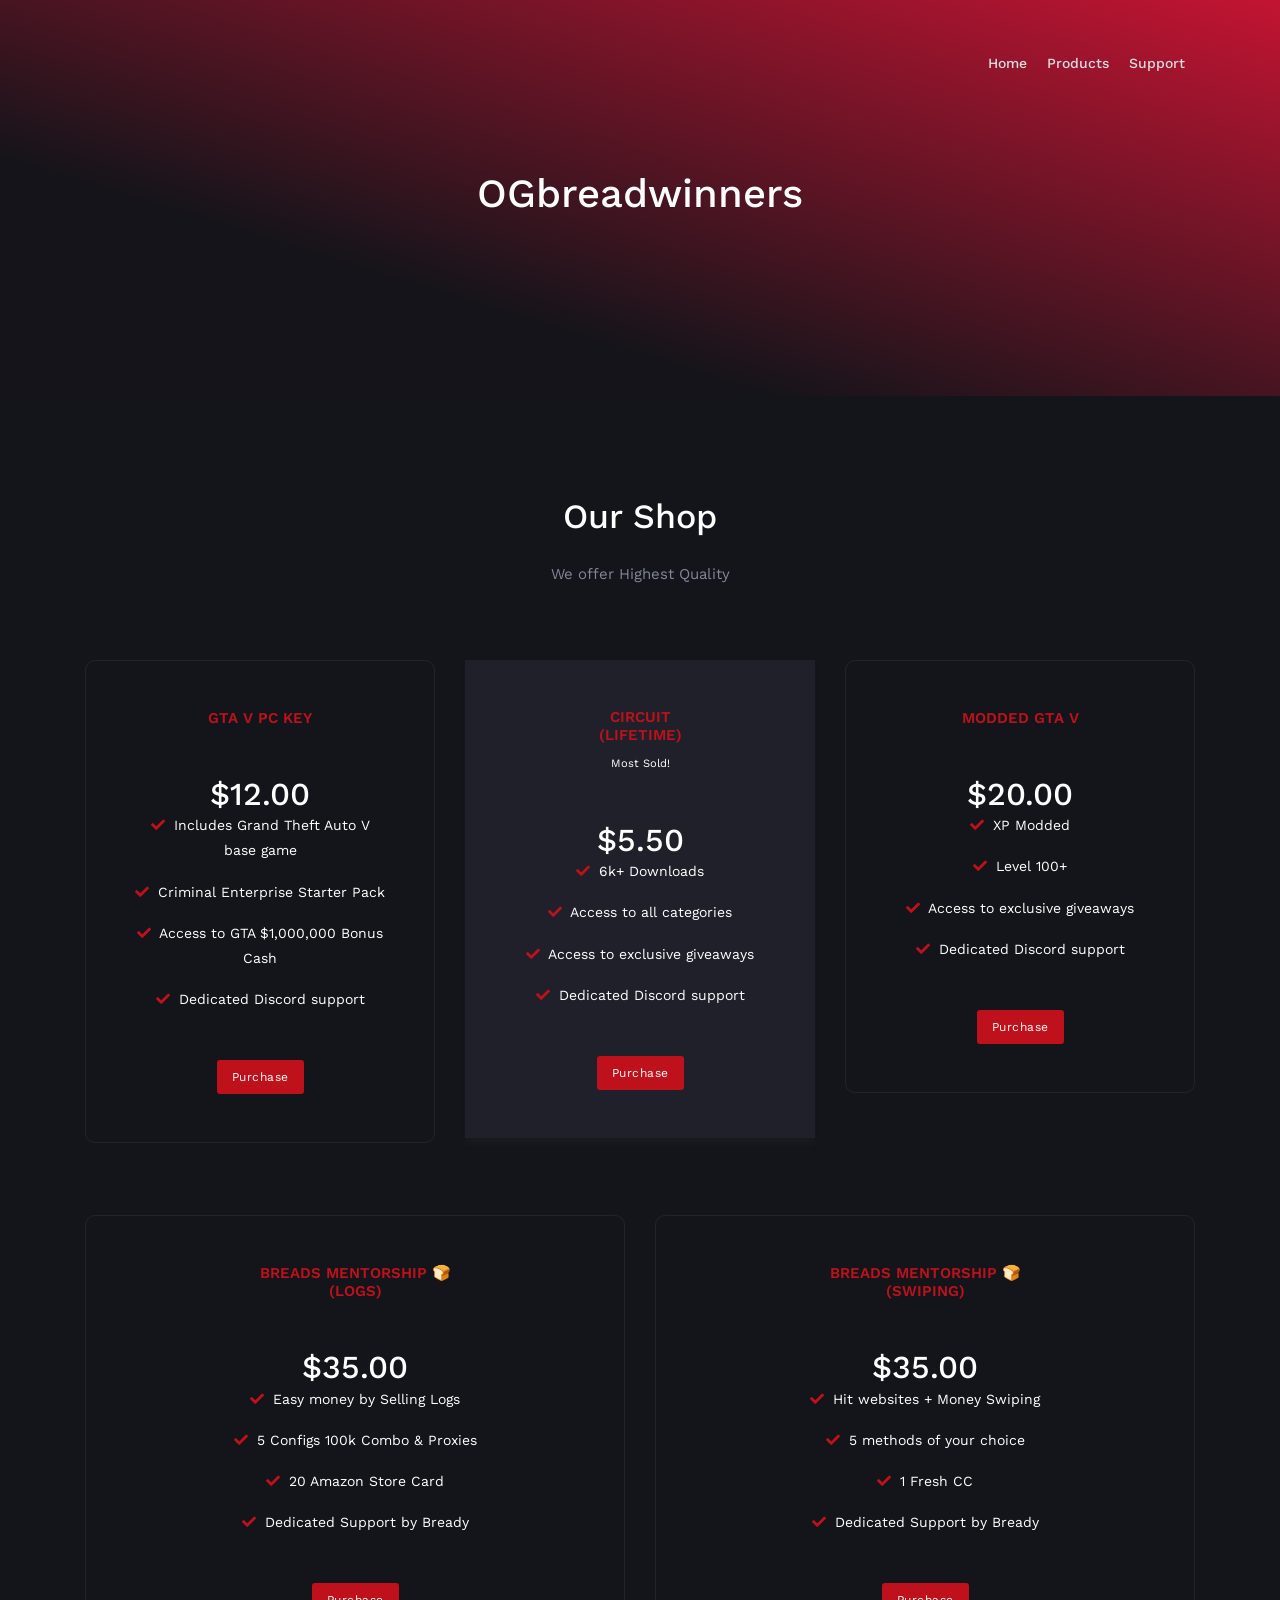
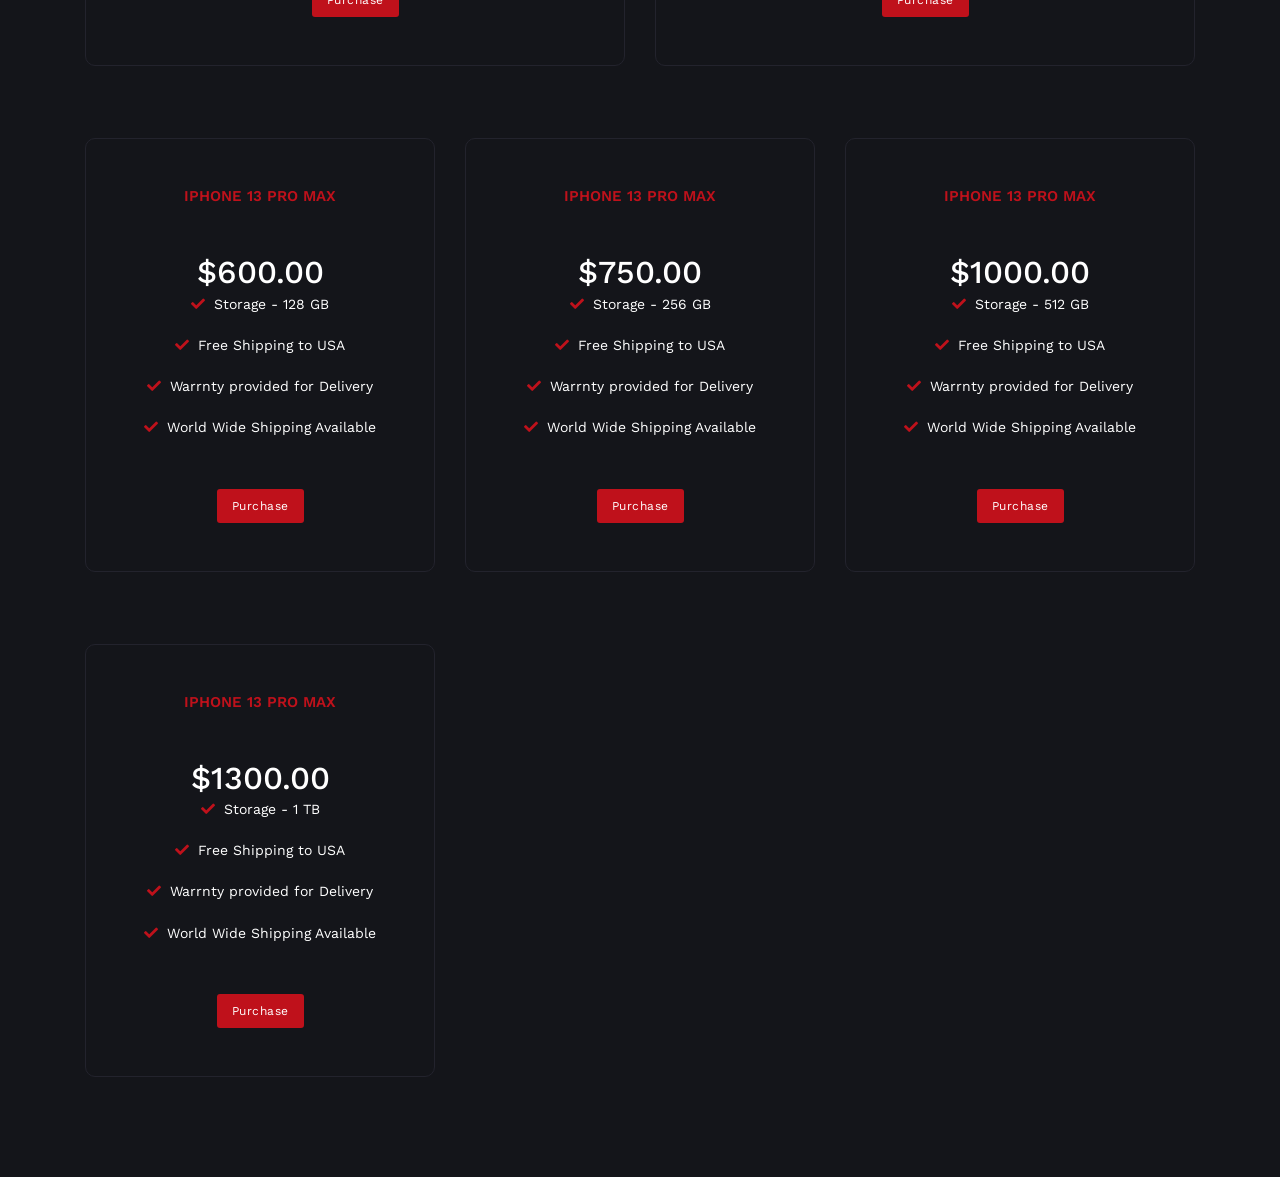
==== index.html @ 34078c23 "Update index.html" ====
<!DOCTYPE html>
<html lang="en">

<head>
    <meta charset="UTF-8">
    <meta name="viewport" content="width=device-width, initial-scale=1.0">
    <link rel="stylesheet" href="css/bootstrap.min.css">
    <link rel="stylesheet" href="css/styles.css">
    <link rel="stylesheet" href="https://cdnjs.cloudflare.com/ajax/libs/font-awesome/5.15.1/css/all.min.css">
    <link rel="icon" type="image/png" href="imagen.png" sizes="64x64">
    <script src="https://imageslidermaker.com/ism/js/ism-2.2.min.js"></script>
    <link href="https://cdn.sellix.io/static/css/embed.css" rel="stylesheet">
    <script src="https://cdn.sellix.io/static/js/embed.js"></script>
    <script async src="https://pagead2.googlesyndication.com/pagead/js/adsbygoogle.js?client=ca-pub-3264183302465948"
     crossorigin="anonymous"></script>
    <!-- Global site tag (gtag.js) - Google Analytics -->
    <script async src="https://www.googletagmanager.com/gtag/js?id=UA-231754728-1">
    </script>
    <script>
        window.dataLayer = window.dataLayer || [];
        function gtag(){dataLayer.push(arguments);}
        gtag('js', new Date());

        gtag('config', 'UA-231754728-1');
    </script>
    <title>OGbreadwinners</title>
</head>

<body>
    <script async src="https://pagead2.googlesyndication.com/pagead/js/adsbygoogle.js?client=ca-pub-3264183302465948"
        crossorigin="anonymous"></script>
    <!-- test -->
    <ins class="adsbygoogle"
         style="display:block"
         data-ad-client="ca-pub-3264183302465948"
         data-ad-slot="2135741342"
         data-ad-format="auto"
         data-full-width-responsive="true"></ins>
    <script>
         (adsbygoogle = window.adsbygoogle || []).push({});
    </script>
    <!--Navbar Start-->
    <nav class="navbar navbar-expand-lg fixed-top navbar-custom" id="myNAV">
        <div class="container">
            <!-- LOGO -->
            <button class="navbar-toggler" type="button" data-toggle="collapse" data-target="#navbarCollapse" aria-controls="navbarCollapse" aria-expanded="false" aria-label="Toggle navigation">
                        <i class="mdi mdi-menu"></i>
                    </button>
            <div class="collapse navbar-collapse" id="navbarCollapse">
                <ul class="navbar-nav ml-auto navbar-center" id="mySidenav" style="color: #2a2a2a;">
                    <li class="nav-item active">
                        <a href="#home">Home</a>
                    </li>
                    <li class="nav-item">
                        <a href="#pricing">Products</a>
                    </li>
                    <li class="nav-item">
                        <a href="https://discord.gg/bvbMXyc5pD">Support</a>
                    </li>
            </div>
        </div>
    </nav>
    <!-- Navbar End -->
    <section class="bg-home-4" id="home">
        <div class="home-bg-overlay"></div>
        <div class="home-center">
            <div class="home-desc-center">
                <div class="container">
                    <div class="row vertical-content">
                        <div class="col-lg-6">
                            <center>
                                <h1>OGbreadwinners</h1>
                            </center>
                        </div>
                    </div>
                </div>
            </div>
        </div>
    </section>
    <section class="section bg-dark" id="pricing">
        <div class="container">
            <div class="row">
                <div class="col-lg-12">
                    <h2 class="title-heading text-center text-white">Our Shop</h2>
                    <p class="title-desc text-center text-white-50 mt-4">We offer Highest Quality</p>
                </div>
            </div>
            <div>
 <!-- Line - 1  -->
                <div class="row mt-4">
                    <div class="col-lg-4">
                        <div class="pricing-box text-center p-5 mt-5">
                            <h4 class="pricing-plan text-uppercase">GTA V PC Key</h4>
                            <h2 class="pricing-price text-white mt-5 mb-0">$12.00</h2>
                            <p><i class="fas fa-check"></i> Includes Grand Theft Auto V base game</p>
                            <p><i class="fas fa-check"></i> Criminal Enterprise Starter Pack</p>
                            <p><i class="fas fa-check"></i> Access to GTA $1,000,000 Bonus Cash</p>
                            <p><i class="fas fa-check"></i> Dedicated Discord support</p>
                            <div class="mt-5">
                                <button
                                    data-sellix-product="62a4cde50e9b5"
                                    type="submit"
                                    class="btn btn-custom btn-sm btn-round btn-custom-white"
                                    alt="Buy Now with sellix.io"> 
                                    Purchase
                                </button>
                            </div>
                        </div>
                    </div>

                    <div class="col-lg-4">
                        <div class="pricing-box-active text-center bg-light p-5 mt-5">
                            <h4 class="pricing-plan text-uppercase">CIRCUIT <br> (LIFETIME)</h4>
                            <small class="most-sold">Most Sold!</small>
                            <h2 class="pricing-price text-white mt-5 mb-0">$5.50</h2>
                            <p><i class="fas fa-check"></i> 6k+ Downloads</p>
                            <p><i class="fas fa-check"></i> Access to all categories</p>
                            <p><i class="fas fa-check"></i> Access to exclusive giveaways</p>
                            <p><i class="fas fa-check"></i> Dedicated Discord support</p>
                            <div class="mt-5">
                                <button
                                    data-sellix-product="62a1d5b4adc73"
                                    type="submit"
                                    class="btn btn-custom btn-sm btn-round btn-custom-white"
                                    alt="Buy Now with sellix.io"> 
                                    Purchase
                                </button>
                            </div>
                        </div>
                    </div>

                    <div class="col-lg-4">
                        <div class="pricing-box text-center p-5 mt-5">
                            <h4 class="pricing-plan text-uppercase">Modded GTA V</h4>
                            <h2 class="pricing-price text-white mt-5 mb-0">$20.00</h2>
                            <p><i class="fas fa-check"></i> XP Modded</p>
                            <p><i class="fas fa-check"></i> Level 100+</p>
                            <p><i class="fas fa-check"></i> Access to exclusive giveaways</p>
                            <p><i class="fas fa-check"></i> Dedicated Discord support</p>
                            <div class="mt-5">
                                <button
                                    data-sellix-product="62a62687ef32e"
                                    type="submit"
                                    class="btn btn-custom btn-sm btn-round btn-custom-white"
                                    alt="Buy Now with sellix.io"> 
                                    Purchase
                                </button>
                            </div>
                        </div>
                    </div>
                </div>
                <div class="row mt-4">
                    <div class="col-sm-6">
                        <div class="pricing-box text-center p-5 mt-5">
                            <h4 class="pricing-plan text-uppercase">Breads Mentorship 🍞<br>(Logs)</h4>
                            <h2 class="pricing-price text-white mt-5 mb-0">$35.00</h2>
                            <p><i class="fas fa-check"></i> Easy money by Selling Logs </p>
                            <p><i class="fas fa-check"></i> 5 Configs 100k Combo & Proxies</p>
                            <p><i class="fas fa-check"></i> 20 Amazon Store Card</p>
                            <p><i class="fas fa-check"></i> Dedicated Support by Bready</p>
                            <div class="mt-5">
                                <button
                                    data-sellix-product="62a62f9da053a"
                                    type="submit"
                                    class="btn btn-custom btn-sm btn-round btn-custom-white"
                                    alt="Buy Now with sellix.io"> 
                                    Purchase
                                </button>
                            </div>
                        </div>
                    </div>
                    <div class="col-sm-6">
                        <div class="pricing-box text-center p-5 mt-5">
                            <h4 class="pricing-plan text-uppercase">Breads Mentorship 🍞 <br>(Swiping)</h4>
                            <h2 class="pricing-price text-white mt-5 mb-0">$35.00</h2>
                            <p><i class="fas fa-check"></i> Hit websites + Money Swiping</p>
                            <p><i class="fas fa-check"></i> 5 methods of your choice</p>
                            <p><i class="fas fa-check"></i> 1 Fresh CC </p>
                            <p><i class="fas fa-check"></i> Dedicated Support by Bready</p>
                            <div class="mt-5">  
                                <button
                                    data-sellix-product="62a6310d460dc"
                                    type="submit"
                                    class="btn btn-custom btn-sm btn-round btn-custom-white"
                                    alt="Buy Now with sellix.io"> 
                                    Purchase
                                </button>
                            </div>
                        </div>
                    </div>
                </div>
 <!-- Line - 2  -->
 <div class="row mt-4">
    <div class="col-lg-4">
        <div class="pricing-box text-center p-5 mt-5">
            <h4 class="pricing-plan text-uppercase">iPhone 13 Pro Max</h4>
            <h2 class="pricing-price text-white mt-5 mb-0">$600.00</h2>
            <p><i class="fas fa-check"></i> Storage - 128 GB</p>
            <p><i class="fas fa-check"></i> Free Shipping to USA</p>
            <p><i class="fas fa-check"></i> Warrnty provided for Delivery</p>
            <p><i class="fas fa-check"></i> World Wide Shipping Available</p>
            <div class="mt-5">
                <button
                    data-sellix-product="62a4f2c173bc9"
                    type="submit"
                    class="btn btn-custom btn-sm btn-round btn-custom-white"
                    alt="Buy Now with sellix.io"> 
                    Purchase
                </button>
            </div>
        </div>
    </div>

    <div class="col-lg-4">
        <div class="pricing-box text-center p-5 mt-5">
            <h4 class="pricing-plan text-uppercase">iPhone 13 Pro Max</h4>
            <h2 class="pricing-price text-white mt-5 mb-0">$750.00</h2>
            <p><i class="fas fa-check"></i> Storage - 256 GB</p>
            <p><i class="fas fa-check"></i> Free Shipping to USA</p>
            <p><i class="fas fa-check"></i> Warrnty provided for Delivery</p>
            <p><i class="fas fa-check"></i> World Wide Shipping Available</p>
            <div class="mt-5">
                <button
                    data-sellix-product="62a4f2d1ad7ac"
                    type="submit"
                    class="btn btn-custom btn-sm btn-round btn-custom-white"
                    alt="Buy Now with sellix.io"> 
                    Purchase
                </button>
            </div>
        </div>
    </div>

    <div class="col-lg-4">
        <div class="pricing-box text-center p-5 mt-5">
            <h4 class="pricing-plan text-uppercase">iPhone 13 Pro Max</h4>
            <h2 class="pricing-price text-white mt-5 mb-0">$1000.00</h2>
            <p><i class="fas fa-check"></i> Storage - 512 GB</p>
            <p><i class="fas fa-check"></i> Free Shipping to USA</p>
            <p><i class="fas fa-check"></i> Warrnty provided for Delivery</p>
            <p><i class="fas fa-check"></i> World Wide Shipping Available</p>
            <div class="mt-5">
                <button
                    data-sellix-product="62a4f340c9724"
                    type="submit"
                    class="btn btn-custom btn-sm btn-round btn-custom-white"
                    alt="Buy Now with sellix.io"> 
                    Purchase
                </button>
            </div>
        </div>
    </div>
</div>
<div class="row mt-4">
    <div class="col-lg-4">
        <div class="pricing-box text-center p-5 mt-5">
            <h4 class="pricing-plan text-uppercase">iPhone 13 Pro Max</h4>
            <h2 class="pricing-price text-white mt-5 mb-0">$1300.00</h2>
            <p><i class="fas fa-check"></i> Storage - 1 TB</p>
            <p><i class="fas fa-check"></i> Free Shipping to USA</p>
            <p><i class="fas fa-check"></i> Warrnty provided for Delivery</p>
            <p><i class="fas fa-check"></i> World Wide Shipping Available</p>
            <div class="mt-5">
                <button
                    data-sellix-product="62a4f385bdb72"
                    type="submit"
                    class="btn btn-custom btn-sm btn-round btn-custom-white"
                    alt="Buy Now with sellix.io"> 
                    Purchase
                </button>
            </div>
        </div>
    </div>
<!--
    <div class="col-lg-4">
        <div class="pricing-box-active text-center bg-light p-5 mt-5">
            <h4 class="pricing-plan text-uppercase">CIRCUIT (LIFETIME)</h4>
            <small class="most-sold">Most Sold!</small>
            <h2 class="pricing-price text-white mt-5 mb-0">$5.50</h2>
            <p><i class="fas fa-check"></i> 6k+ Downloads</p>
            <p><i class="fas fa-check"></i> Access to all categories</p>
            <p><i class="fas fa-check"></i> Access to exclusive giveaways</p>
            <p><i class="fas fa-check"></i> Dedicated Discord support</p>
            <div class="mt-5">
                <button
                    data-sellix-product="62a1d5b4adc73"
                    type="submit"
                    class="btn btn-custom btn-sm btn-round btn-custom-white"
                    alt="Buy Now with sellix.io"> 
                    Purchase
                </button>
            </div>
        </div>
    </div>

    <div class="col-lg-4">
        <div class="pricing-box text-center p-5 mt-5">
            <h4 class="pricing-plan text-uppercase">Modded GTA V</h4>
            <h2 class="pricing-price text-white mt-5 mb-0">$15.00</h2>
            <p><i class="fas fa-check"></i> XP Modded</p>
            <p><i class="fas fa-check"></i> Level 100+</p>
            <p><i class="fas fa-check"></i> Access to exclusive giveaways</p>
            <p><i class="fas fa-check"></i> Dedicated Discord support</p>
            <div class="mt-5">
                <button
                    data-sellix-product="62a62687ef32e"
                    type="submit"
                    class="btn btn-custom btn-sm btn-round btn-custom-white"
                    alt="Buy Now with sellix.io"> 
                    Purchase
                </button>
            </div>
        </div>
    </div>
</div> -->

                
    </section>
    <script src="https://cdn.sellix.io/static/js/embed.s"></script>
    <script>
        window.onscroll = function() {
            scrollFunction()
        };

        function scrollFunction() {
            if (document.body.scrollTop > 80 || document.documentElement.scrollTop > 80) {
                document.getElementById("myNAV").style.backgroundColor = "black";
                document.getElementById("myNAV").style.padding = "10px 10px";
            } else {
                document.getElementById("myNAV").style.padding = "50px 10px";
                document.getElementById("myNAV").style.backgroundColor = "rgba(255, 0, 0, 0.00)";
            }
        }
    </script>
</body>

</html>
<!---->
---- css/styles.css ----
@import url("https://fonts.googleapis.com/css?family=Work+Sans:400,500,600");
body {
    font-family: "Work Sans", sans-serif;
    color: #fff !important;
    font-size: 14px;
    background-color: #222;
}

h1,
h2,
h3,
h4,
h5,
h6 {
    font-family: "Work Sans", sans-serif;
    color: #fff;
}

.btn,
.btn:focus,
button,
button:focus {
    outline: none !important;
}

a {
    text-decoration: none !important;
    outline: none;
    list-style-type: none;
}

p {
    line-height: 1.8;
}

.text-white-50 {
    color: #828698 !important;
}

.section {
    padding-top: 100px;
    padding-bottom: 100px;
    position: relative;
}

.vertical-content {
    display: -moz-flex;
    display: -ms-flexbox;
    display: -webkit-box;
    display: flex;
    -webkit-box-align: center;
    -ms-flex-align: center;
    align-items: center;
    -webkit-align-items: center;
    -webkit-box-pack: center;
    -ms-flex-pack: center;
    justify-content: center;
    -webkit-justify-content: center;
    -webkit-box-orient: horizontal;
    -webkit-box-direction: normal;
    -ms-flex-direction: row;
    flex-direction: row;
}

.bg-overlay {
    background-color: #323232;
    opacity: 0.7;
    position: absolute;
    top: 0;
    left: 0;
    height: 100%;
    width: 100%;
}

.f-12 {
    font-size: 12px;
}

.f-14 {
    font-size: 14px;
}

.f-15 {
    font-size: 15px;
}

.f-16 {
    font-size: 16px;
}

.f-18 {
    font-size: 18px;
}

.f-20 {
    font-size: 20px;
}

.line-height_1_4 {
    line-height: 1.4;
}

.line-height_1_6 {
    line-height: 1.6;
}

.line-height_1_8 {
    line-height: 1.8;
}

.title-desc {
    max-width: 700px;
    margin: 0 auto;
    font-size: 15px;
}

.title-heading {
    font-size: 34px;
}

.bg-custom {
    background-color: #5e02f5;
}

.bg-dark {
    background-color: #14151a !important;
}

.bg-light {
    background-color: #1f2029 !important;
}

.text-custom {
    color: #5e02f5;
}

.text-muted {
    color: #7f83a8 !important;
}

.btn {
    padding: 10px 20px;
    font-size: 14px;
    letter-spacing: 0.5px;
}

.btn:focus {
    -webkit-box-shadow: none;
    box-shadow: none;
}

.btn-sm {
    padding: 7px 14px;
    font-size: 12px;
}

.btn-round {
    border-radius: 3px !important;
}

.btn-rounded {
    border-radius: 30px !important;
}

.btn-custom {
    color: #ffffff;
    border-radius: 0px;
    background-color: #bf111b;
}

.btn-custom:hover,
.btn-custom:focus,
.btn-custom:active,
.btn-custom.active,
.btn-custom.focus,
.btn-custom:active,
.open>.dropdown-toggle .btn-custom {
    color: #ffffff;
    background-color: #ff5e92;
}

.btn-white {
    color: #14151a;
    background-color: #ffffff;
}

.btn-white:hover,
.btn-white:focus,
.btn-white:active,
.btn-white.active,
.btn-white.focus,
.btn-white:active,
.open>.dropdown-toggle .btn-white {
    color: #14151a;
    background-color: #ffffff;
}

.btn-outline {
    color: #ffffff;
    border: 1px solid #ffffff;
    border-radius: 0px;
}

.btn-outline:hover,
.btn-outline:focus,
.btn-outline:active,
.btn-outline.active,
.btn-outline.focus,
.btn-outline:active,
.btn-outline:focus,
.btn-outline:hover,
.open>.dropdown-toggle .btn-outline {
    outline: none;
    border: 1px solid #ffffff;
    background-color: #ffffff;
}

.navbar-custom {
    padding: 40px 0px;
    width: 100%;
    border-radius: 0px;
    z-index: 999;
    margin-bottom: 0px;
    -webkit-transition: all 0.5s ease-in-out;
    transition: all 0.5s ease-in-out;
}

.navbar-custom .navbar-nav li a {
    line-height: 26px;
    color: #ddd;
    font-size: 14px;
    text-transform: capitalize;
    -webkit-transition: all 0.5s;
    transition: all 0.5s;
    background-color: transparent !important;
    padding: 6px 0;
    margin: 0 10px;
    font-weight: 500;
}

.navbar-custom .navbar-nav li a:hover {
    color: #bf111b;
}

.navbar-toggler {
    font-size: 24px;
    margin-top: 5px;
    margin-bottom: 0px;
    color: #14151a;
}

.navbar-toggle {
    font-size: 24px;
    margin-top: 5px;
    margin-bottom: 0px;
    color: #2a2a2a;
}

.nav .open>a,
.nav .open>a:focus,
.nav .open>a:hover {
    background-color: transparent;
    border-color: #337ab7;
}

.navbar-custom .navbar-toggles {
    padding: .25rem .75rem;
    font-size: 18px;
    background: 0 0;
    border: 1px solid transparent;
    color: #ffffff;
    outline: 0;
}

.navbar-custom .navbar-toggles-icon {
    width: 1.5em;
    height: 1.5em;
    vertical-align: middle;
}

.menu-toggle {
    padding: 4.5px 10px !important;
}

.menu-toggle span {
    line-height: 27px;
}

.navbar-button {
    margin-left: 20px;
}


/*---NAVBAR STICKY--*/

.nav-sticky.navbar-custom {
    margin-top: 0px;
    padding: 15px 0px;
    background-color: #ffffff;
    -webkit-box-shadow: 0 10px 33px rgba(140, 140, 140, 0.1);
    box-shadow: 0 10px 33px rgba(140, 140, 140, 0.1);
}

.nav-sticky.navbar-custom.sticky-dark {
    background-color: #14151a;
}

.nav-sticky .logo {
    color: #14151a !important;
}

.nav-sticky .navbar-nav li a {
    color: rgba(255, 255, 255, 0.6) !important;
}

.nav-sticky.navbar-custom .navbar-nav li.active a,
.nav-sticky.navbar-custom .navbar-nav li a:hover,
.nav-sticky.navbar-custom .navbar-nav li a:active {
    color: #00B0F4 !important;
}

.nav-sticky.navbar-custom .navbar-toggles {
    padding: .25rem .75rem;
    border: 1px solid transparent;
    outline: 0;
}

.nav-sticky .navbar-nav {
    margin-top: 0px;
}

.bg-home-1 {
    background-color: #000000;
    background-image: linear-gradient(135deg, #000000 0%, rgba(18, 13, 12, 0.8) 100%);
    background-size: cover;
    background-position: center center;
    position: relative;
    padding: 190px 0px;
}

.home-center {
    display: table;
    width: 100%;
    height: 100%;
}

.home-desc-center {
    display: table-cell;
    vertical-align: middle;
}

.home-content {
    position: relative;
    z-index: 9;
}

.home-img {
    position: relative;
    z-index: 9;
}

.home-title {
    color: #ffffff;
    font-size: 36px;
    max-width: 400px;
}

.home-desc {
    font-size: 16px;
    max-width: 370px;
}

.home-bg-overlay {
    background: linear-gradient(to bottom left, #c31432 0%, #15141a 70%);
    border: none;
    position: absolute;
    top: 0;
    right: 0;
    left: 0;
    bottom: 0;
    width: 100%;
    height: 100%;
}

.home-shape {
    display: block;
    position: absolute;
    width: 100%;
    height: auto;
    bottom: 0;
    left: 0;
}

.home-shape img {
    width: 100%;
    height: auto;
}

.bg-home-2 {
    background-color: #D2A5D2;
    background-image: linear-gradient(135deg, #000000 0%, rgba(18, 13, 12, 0.8) 100%);
    background-size: cover;
    padding-top: 100px;
    position: relative;
}

.home-title-2 {
    color: #ffffff;
    font-size: 36px;
}

.home-desc-2 {
    font-size: 16px;
    max-width: 600px;
}

.home-img-2 img {
    position: relative;
    top: 80px;
    z-index: 1;
    -webkit-box-shadow: 0px 7px 3px 0px #17191f;
    box-shadow: 0px 7px 3px 0px #17191f;
}

.home-button span {
    position: relative;
    top: 8px;
    color: #ffffff;
}

.bg-home-3 {
    background: -webkit-gradient(linear, left top, right top, from(#1f2029), to(#14151a));
    background: linear-gradient(to right, #1f2029, #14151a);
    background-size: cover;
    background-position: center center;
    position: relative;
    padding: 170px 0px 140px 0px;
}

.home-icon-3 i {
    font-size: 30px;
    color: #ffffff;
}

.home-title-3 {
    font-size: 32px;
    color: #ffffff;
}

.home-desc-3 {
    font-size: 16px;
}

.start-form input {
    padding: 13px 28px;
    width: 100%;
    font-size: 14px;
    border: none;
    border-radius: 30px;
    padding-right: 180px;
}

.start-form button {
    position: absolute;
    top: 0px;
    right: 0px;
    padding: 12px 24px;
}

.start-form form {
    position: relative;
    max-width: 450px;
}

.bg-home-4 {
    background: -webkit-gradient(linear, left top, right top, from(#1f2029), to(#14151a));
    background: linear-gradient(to right, #1f2029, #14151a);
    background-size: cover;
    background-position: center center;
    position: relative;
    padding: 170px 0;
}

.home-4 {
    position: relative;
    z-index: 9;
}

.home-title-4 {
    font-size: 42px;
    color: #ffffff;
}

.home-title-4 span {
    font-weight: 600;
}

.home-desc-4 {
    font-size: 18px;
}

.about-icon img {
    height: 30px;
}

.services-box {
    -webkit-box-shadow: 0px 7px 3px 0px #17191f;
    box-shadow: 0px 7px 3px 0px #17191f;
}

.services-title {
    font-size: 24px;
}

.services-icon img {
    width: 45px;
}

.features-icon i {
    font-size: 40px;
    color: #3b4bb3;
}

.read-more {
    color: #ffffff;
    font-weight: 600;
    border-bottom: 2px solid #ffffff;
    padding: 2px 0px;
}

.read-more:hover {
    color: #ff5e92;
    border-bottom: 2px solid #ff5e92;
    padding: 2px 0px;
    -webkit-transition: all 0.3s;
    transition: all 0.3s;
}

.read-more i {
    font-size: 16px;
    position: relative;
    top: 2px;
}

.features-icon-2 i {
    font-size: 40px;
    color: #3b4bb3;
}

.features-title {
    font-size: 40px;
}

.features-icon-3 {
    width: 44px;
    height: 44px;
    background-color: #ff5e92;
    border-radius: 4px;
    text-align: center;
    line-height: 44px;
}

.features-icon-3 i {
    font-size: 25px;
    color: #ffffff;
}

.features-content-3 {
    overflow: hidden;
}

.cta-title {
    font-size: 30px;
    color: #ffffff;
    max-width: 700px;
    margin: 0 auto;
}

.download {
    background-color: #5e02f5;
}

.screenshot-overlay a {
    top: 0;
    left: 0;
    z-index: 0;
    width: 100%;
    height: 100%;
    display: block;
    position: absolute;
}

.screenshot-img img {
    border-radius: 4px;
}

.swiper-button-next {
    background-image: none;
    width: 40px;
    height: 40px;
    line-height: 40px;
    background-color: #14151a;
    text-align: center;
    font-size: 30px;
    color: #ffffff;
    border-radius: 3px;
}

.swiper-button-prev {
    background-image: none;
    width: 40px;
    height: 40px;
    line-height: 40px;
    background-color: #14151a;
    text-align: center;
    font-size: 30px;
    color: #ffffff;
    border-radius: 3px;
}

.swiper-slide img {
    -webkit-box-shadow: 0px 2px 20px rgba(0, 0, 0, 0.15);
    box-shadow: 0px 2px 20px rgba(0, 0, 0, 0.15);
}

.counter {
    background: -webkit-gradient(linear, left top, right top, from(#1f2029), to(#14151a));
    background: linear-gradient(to right, #1f2029, #14151a);
}

.counter-icon i {
    color: #3b4bb3;
    font-size: 40px;
}

.counter-count {
    font-size: 40px;
    color: #ffffff;
}

.pricing-box {
    border: 1px solid #23232d;
    border-radius: 10px;
}

.pricing-box-active {
    -webkit-box-shadow: 0px 7px 3px 0px #17191f;
    box-shadow: 0px 7px 3px 0px #17191f;
}

.pricing-plan {
    color: #bf111b;
    font-size: 15px;
    font-weight: 600;
}

.pricing-price {
    font-size: 32px;
}

.pricing-month {
    color: #7289DA;
}

.bg-client {
    background-color: #121212;
    background-size: cover;
    position: relative;
    background-position: center center;
}

.client-desc {
    max-width: 450px;
    margin: 0 auto;
}

.owl-theme .owl-controls {
    margin-top: 70px;
}

.owl-theme .owl-controls .owl-page span {
    display: block;
    width: 30px;
    height: 7px;
    background-color: #7289DA;
}

.clinet-img img {
    width: 120px;
    -webkit-box-shadow: 0px 0px 20px 0px rgba(239, 239, 239, 0.6);
    box-shadow: 0px 0px 20px 0px rgba(239, 239, 239, 0.6);
    padding: 12px;
    background: #ffffff;
}

.client-logo {
    background-color: #14151a;
}

.faq-icon {
    font-size: 26px;
    color: #ff5e92;
}

.faq-content {
    overflow: hidden;
}

.contact-box {
    -webkit-box-shadow: 0 2px 2px rgba(10, 16, 20, 0.16), 0 0 2px rgba(10, 16, 20, 0.01);
    box-shadow: 0 2px 2px rgba(10, 16, 20, 0.16), 0 0 2px rgba(10, 16, 20, 0.01);
    -webkit-transition: all 0.4s ease 0s;
    transition: all 0.4s ease 0s;
}

.error {
    margin: 8px 0px;
    display: none;
    color: #ea553d;
}

#ajaxsuccess {
    font-size: 16px;
    width: 100%;
    display: none;
    clear: both;
    margin: 8px 0px;
}

.error_message {
    padding: 10px;
    margin-bottom: 20px;
    text-align: center;
    color: #ea553d;
    border: 2px solid #ea553d;
}

.contact-loader {
    display: none;
}

#success_page {
    text-align: center;
    margin-bottom: 50px;
}

.custom-form .form-control {
    height: 44px;
    border: 1px solid #272831;
    font-size: 14px;
    background-color: #1c1d25;
    padding-left: 20px;
    color: #ffffff;
}

.custom-form .form-control:focus {
    outline: 0;
    -webkit-box-shadow: none;
    box-shadow: none;
}

.subscribe-heading {
    position: relative;
    z-index: 9;
}

.subcribe-form input::-webkit-input-placeholder {
    color: rgba(255, 255, 255, 0.4);
    font-weight: normal;
}

.subcribe-form input:-moz-placeholder {
    color: rgba(255, 255, 255, 0.4);
}

.subcribe-form input::-moz-placeholder {
    color: rgba(255, 255, 255, 0.4);
}

.subcribe-form input:-ms-input-placeholder {
    color: rgba(255, 255, 255, 0.4);
}

.footer {
    background: -webkit-gradient(linear, left top, right top, from(#1f2029), to(#14151a));
    background: linear-gradient(to right, #1f2029, #14151a);
    background-size: cover;
    background-position: center center;
    position: relative;
    padding-bottom: 50px;
    padding-top: 70px;
}

.footer-bg-overlay {
    background: url(../images/overlay.png);
    position: absolute;
    top: 0;
    right: 0;
    left: 0;
    bottom: 0;
    width: 100%;
    height: 100%;
}

.footer-heading {
    letter-spacing: 2px;
}

.footer-link a {
    line-height: 40px;
    -webkit-transition: all 0.5s;
    transition: all 0.5s;
    color: rgba(255, 255, 255, 0.5);
}

.footer-link a:hover {
    color: #ffffff;
}

.footer-content {
    position: relative;
    z-index: 9;
}

@media (min-width: 200px) and (max-width: 768px) {
    .navbar-custom {
        margin-top: 0px;
        padding: 15px 0px !important;
        background-color: #14151a !important;
        -webkit-box-shadow: 0 10px 33px rgba(0, 0, 0, 0.1);
        box-shadow: 0 10px 33px rgba(0, 0, 0, 0.1);
        color: #2a2a2a !important;
    }
    .navbar-custom .navbar-nav {
        margin-top: 0px;
    }
    .navbar-custom .navbar-nav li.active {
        border-color: transparent;
    }
    .navbar-custom .navbar-nav li a {
        -webkit-transition: all 0.4s;
        transition: all 0.4s;
        color: rgba(255, 255, 255, 0.6) !important;
        margin: 0px;
    }
    .navbar-custom>.container {
        width: 90%;
    }
    .navbar-custom .navbar-nav li.active a,
    .navbar-custom .navbar-nav li a:hover,
    .navbar-custom .navbar-nav li a:active {
        color: #00B0F4 !important;
    }
    .navbar-toggler {
        font-size: 24px;
        margin-top: 0px;
        margin-bottom: 0px;
        color: #ffffff;
    }
    .home-title {
        font-size: 38px;
    }
    .navbar-button {
        margin-top: 15px;
        margin-left: 0px;
    }
    .features-title {
        font-size: 28px;
    }
    .home-button span {
        display: none;
    }
    .home-title-2 {
        font-size: 32px;
    }
}

.wave {
    position: absolute;
    bottom: 0;
    left: 0;
    width: 100%;
    height: 100px;
    background: url("https://media.discordapp.net/attachments/786984607610306610/788093569763508224/wave.png?width=1024&height=103");
    background-size: 1000px 100px;
}

.wave.wave1 {
    animation: animate 10s linear infinite;
}

@keyframes animate {
    0% {
        background-position-x: 0px;
    }
    100% {
        background-position-x: 1000px;
    }
}

.navbar {
    text-align: center;
}

.bg-dark i {
    margin-right: 4px;
    color: #bf111b;
}

.most-sold {
    animation: blinkingText 1.2s infinite;
}

@keyframes blinkingText {
    0% {
        color: #00B0F4;
    }
    49% {
        color: #00B0F4;
    }
    60% {
        color: transparent;
    }
    99% {
        color: transparent;
    }
    100% {
        color: #00B0F4;
    }
}

.ism-slider>ol,
.ism-slider>ol>li,
.ism-slider>ol>li>img {
    width: 100%;
    list-style: none;
    margin: 0;
    padding: 0;
}

.ism-slider {
    overflow: hidden;
    position: relative;
    padding: 0 !important;
    -webkit-user-select: none;
    -khtml-user-select: none;
    -moz-user-select: none;
    -ms-user-select: none;
    user-select: none;
    cursor: default;
    z-index: 2;
    background-color: rgba(0, 0, 0, 0.1);
    -webkit-animation: ism-fadein 3s;
    -webkit-background-clip: padding-box;
    -moz-background-clip: padding;
    background-clip: padding-box;
}

@-webkit-keyframes ism-fadein {
    from {
        opacity: 0;
    }
    to {
        opacity: 1;
    }
}

@-webkit-keyframes ism-loading {
    50% {
        left: 120px;
    }
}

.ism-slider .ism-slides {
    list-style: none;
    position: absolute;
    height: 100%;
    top: 0;
    padding: 0 !important;
    margin-top: 0;
    margin-bottom: 0;
    z-index: 1;
}

.ism-slider li.ism-slide {
    height: 100%;
    overflow: hidden;
    position: absolute;
    display: block;
    top: 0;
    bottom: 0;
    margin: 0 !important;
    padding: 0 !important;
    background-color: #d5d5d5;
    text-align: center;
}

.ism-slider .ism-img-frame {
    display: block;
    position: absolute;
    width: 100%;
    height: 100%;
}

.ism-slider a.ism-image-link {
    position: absolute;
    color: inherit;
    text-decoration: none;
    display: block;
    top: 0;
    left: 0;
    width: 100%;
    height: 100%;
}

.ism-slider .ism-img {
    display: block;
    border: none;
    position: absolute;
    pointer-events: none;
}

.ism-button,
.ism-pause-button {
    position: absolute;
    display: block;
    -webkit-box-sizing: border-box;
    -moz-box-sizing: border-box;
    box-sizing: border-box;
    border: none;
    outline: none;
    text-align: center;
    z-index: 6;
    cursor: pointer;
    padding: 0;
    background-repeat: no-repeat;
    background-position: center center;
}

.ism-pause-button {
    display: none;
    left: 50%;
}

.ism-slider:hover .ism-pause-button {
    display: block;
}

.ism-caption {
    -webkit-box-sizing: border-box;
    -moz-box-sizing: border-box;
    box-sizing: border-box;
    padding: 0 1em;
    text-shadow: none;
    line-height: 1.2em;
    padding: 0.25em 0.5em;
    width: auto;
    height: auto;
    text-align: center;
    visibility: hidden;
}

a.ism-image-link .ism-caption,
a.ism-caption {
    text-decoration: none;
    font-weight: normal;
}

a.ism-caption:hover {
    text-decoration: underline;
}

.ism-caption-0 {
    z-index: 3;
}

.ism-caption-1 {
    z-index: 4;
}

.ism-caption-2 {
    z-index: 5;
}

.ism-radios {
    margin: 0;
    padding: 0;
    list-style: none;
    color: #fff;
    font-size: 1px;
}

.ism-slider .ism-radios {
    position: absolute;
    -webkit-box-sizing: border-box;
    -moz-box-sizing: border-box;
    box-sizing: border-box;
    z-index: 6;
    bottom: 5px;
    left: 0;
    right: 0;
    width: auto;
    background-color: rgba(255, 255, 255, 0.0);
    padding: 0 7px;
    height: 0;
    overflow: visible;
}

.ism-slider .ism-radios.ism-radios-as-thumbnails {
    bottom: 5px;
}

.ism-radios li {
    position: relative;
    display: inline-block;
    margin: 0 3px;
    padding: 0;
}

.ism-radios input.ism-radio {
    display: none;
}

.ism-radios label {
    display: block;
    -webkit-box-sizing: border-box;
    -moz-box-sizing: border-box;
    box-sizing: border-box;
    margin: 0;
    text-decoration: none;
    cursor: pointer;
}

.ism-radios-as-thumbnails label {
    -webkit-background-size: 120% auto;
    -moz-background-size: 120% auto;
    -o-background-size: 120% auto;
    background-size: 120% auto;
    background-position: center center;
    background-repeat: no-repeat;
    border: 2px solid rgba(255, 255, 255, 0.6);
    opacity: 0.8;
}

.ism-radios-as-thumbnails label:hover {
    border: 2px solid #fff;
    opacity: 1;
}

.ism-radios-as-thumbnails li.active label {
    border: 2px solid rgba(255, 255, 255, 1.0);
    opacity: 1;
}

p.ism-badge {
    margin: 0 auto;
    text-align: right;
    font-size: 10px;
    padding-top: 1px;
    color: #ccc;
    font-family: sans-serif;
    font-weight: normal;
}

p.ism-badge a.ism-link {
    color: inherit;
    text-decoration: none;
    margin-right: 0.25em;
}

p.ism-badge a.ism-link:hover {
    color: #aaa;
    text-decoration: underline;
}

.ism-zoom-in {
    -webkit-animation: zoomin 0.81s linear 1;
    animation: zoomin 0.81s linear 1;
}

@-webkit-keyframes zoomin {
    0% {
        -webkit-transform: scale(1.0);
        transform: scale(1.0);
    }
    100% {
        -webkit-transform: scale(3.0);
        transform: scale(3.0);
    }
}

@keyframes zoomin {
    0% {
        -webkit-transform: scale(1.0);
        transform: scale(1.0);
    }
    100% {
        -webkit-transform: scale(3.0);
        transform: scale(3.0);
    }
}

@-webkit-keyframes fadein {
    0% {
        opacity: 0;
    }
    100% {
        opacity: 1;
    }
}

@keyframes fadein {
    0% {
        opacity: 0;
    }
    100% {
        opacity: 1;
    }
}

@-webkit-keyframes slidein {
    0% {
        -webkit-transform: translate(-1200px, 0);
        transform: translate(-1200px, 0);
    }
    100% {
        -webkit-transform: translate(0, 0);
        transform: translate(0, 0);
    }
}

@keyframes slidein {
    0% {
        -webkit-transform: translate(-1200px, 0);
        transform: translate(-1200px, 0);
    }
    100% {
        -webkit-transform: translate(0, 0);
        transform: translate(0, 0);
    }
}

@-webkit-keyframes popin {
    50% {
        -webkit-transform: scale(1.2);
        transform: scale(1.2);
    }
}

@keyframes popin {
    50% {
        -webkit-transform: scale(1.2);
        transform: scale(1.2);
    }
}

.ism-zoom-pan {
    -webkit-animation: zoompan 20.0s linear 1;
    animation: zoompan 20.0s linear 1;
}

@-webkit-keyframes zoompan {
    0% {
        -webkit-transform: translate(0, 0) scale(1.0);
        transform: translate(0, 0) scale(1.0);
    }
    50% {
        -webkit-transform: translate(-5%, -5%) scale(1.3);
        transform: translate(-5%, -5%) scale(1.3);
    }
    100% {
        -webkit-transform: translate(0, 0) scale(1.0);
        transform: translate(0, 0) scale(1.0);
    }
}

@keyframes zoompan {
    0% {
        -webkit-transform: translate(0, 0) scale(1.0);
        transform: translate(0, 0) scale(1.0);
    }
    50% {
        -webkit-transform: translate(-5%, -5%) scale(1.3);
        transform: translate(-5%, -5%) scale(1.3);
    }
    100% {
        -webkit-transform: translate(0, 0) scale(1.0);
        transform: translate(0, 0) scale(1.0);
    }
}

.ism-zoom-rotate {
    -webkit-animation: zoomrotate 20.0s linear 1;
    animation: zoomrotate 20.0s linear 1;
}

@-webkit-keyframes zoomrotate {
    0% {
        -webkit-transform: rotate(0) scale(1.0);
        transform: rotate(0) scale(1.0);
    }
    50% {
        -webkit-transform: rotate(-5deg) scale(1.3);
        transform: rotate(-5deg) scale(1.3);
    }
    100% {
        -webkit-transform: rotate(0) scale(1.0);
        transform: rotate(0) scale(1.0);
    }
}

@keyframes zoomrotate {
    0% {
        -webkit-transform: rotate(0) scale(1.0);
        transform: rotate(0) scale(1.0);
    }
    50% {
        -webkit-transform: rotate(-5deg) scale(1.3);
        transform: rotate(-5deg) scale(1.3);
    }
    100% {
        -webkit-transform: rotate(0) scale(1.0);
        transform: rotate(0) scale(1.0);
    }
}


/* SLIDER */

#my-slider {
    width: 844px;
    -webkit-border-radius: 5px;
    border-radius: 5px;
}

#my-slider-ism-badge {
    width: 844px;
}

#my-slider:before {
    content: '';
    display: block;
    padding-top: 36%;
}

#my-slider .ism-frame {
    position: absolute;
    top: 0;
    bottom: 0;
    left: 0;
    width: 100%;
}

#my-slider .ism-button {
    display: block;
    width: 50px;
    height: 50px;
    background-size: 16px 16px;
    top: 50%;
    margin-top: -25px;
    color: #fff;
    background-color: rgba(0, 0, 0, 0.0);
    display: block;
    visibility: visible;
}

#my-slider .ism-button-prev {
    background-image: url([data-uri]);
    left: 10px;
}

#my-slider .ism-button-next {
    background-image: url([data-uri]);
    right: 10px;
}

#my-slider .ism-pause-button {
    width: 50px;
    height: 50px;
    background-size: 16px 16px;
    top: 50%;
    margin-top: -25px;
    border-radius: 25px;
    margin-left: -25px;
    color: #fff;
    background-color: rgba(0, 0, 0, 0.0);
}

#my-slider .ism-button-prev:hover {
    left: 7px;
}

#my-slider .ism-button-next:hover {
    right: 7px;
}

#my-slider .ism-radios {
    display: none;
    height: 20px;
    text-align: center;
}

#my-slider .ism-radios label {
    width: 20px;
    height: 20px;
    border-radius: 3px;
    color: #000;
    background-color: rgba(255, 255, 255, 0.5);
}

#my-slider .ism-radios li.active label {
    background-color: rgba(255, 255, 255, 1.0);
}

#my-slider .ism-radios label:hover {
    background-color: rgba(255, 255, 255, 0.8);
}


/* SLIDES */

#my-slider .ism-slide-0 .ism-img-frame {
    width: 100%;
}

#my-slider .ism-slide-0 .ism-img {
    width: 100%;
    top: 50%;
    -webkit-transform: translateY(-50%);
    -moz-transform: translateY(-50%);
    -ms-transform: translateY(-50%);
    transform: translateY(-50%);
}

#my-slider .ism-slide-1 .ism-img-frame {
    width: 100%;
}

#my-slider .ism-slide-1 .ism-img {
    width: 100%;
    top: 50%;
    -webkit-transform: translateY(-50%);
    -moz-transform: translateY(-50%);
    -ms-transform: translateY(-50%);
    transform: translateY(-50%);
}

#my-slider .ism-slide-2 .ism-img-frame {
    width: 100%;
}

#my-slider .ism-slide-2 .ism-img {
    width: 100%;
    top: 50%;
    -webkit-transform: translateY(-50%);
    -moz-transform: translateY(-50%);
    -ms-transform: translateY(-50%);
    transform: translateY(-50%);
}
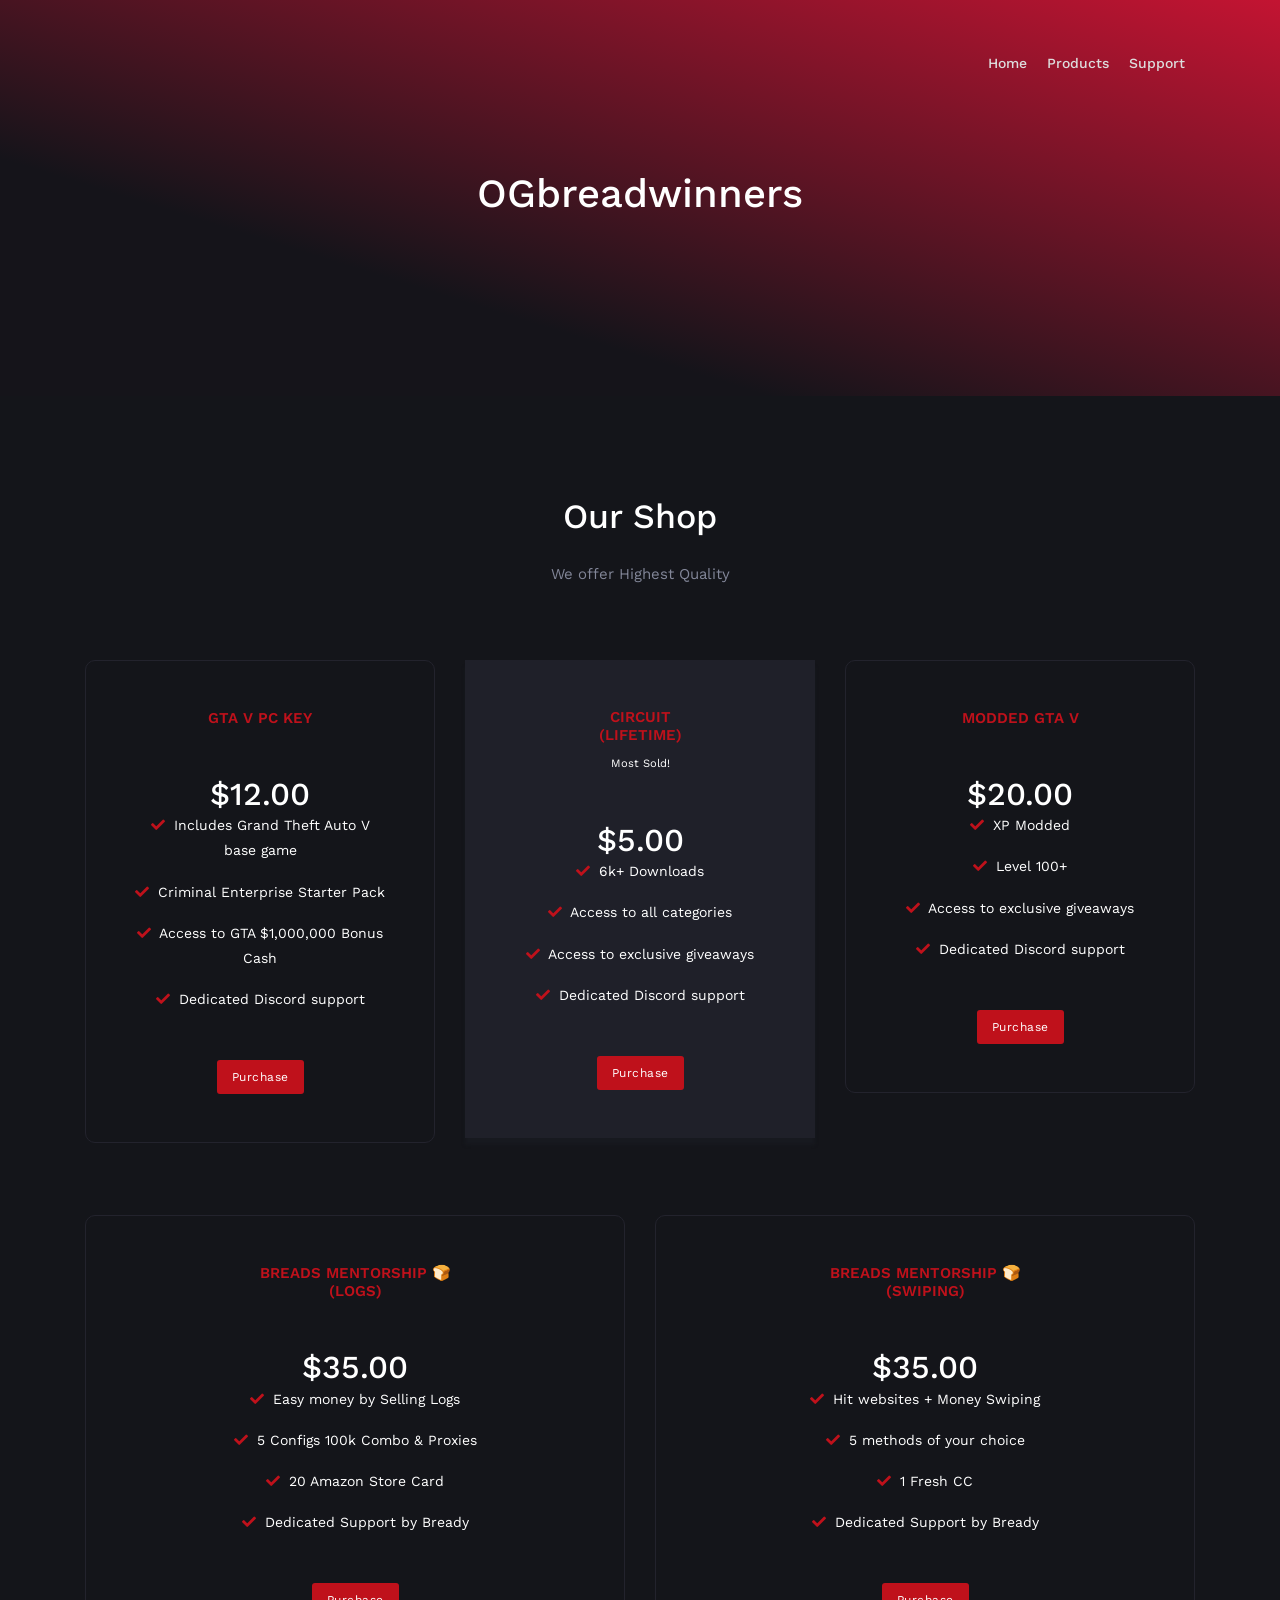
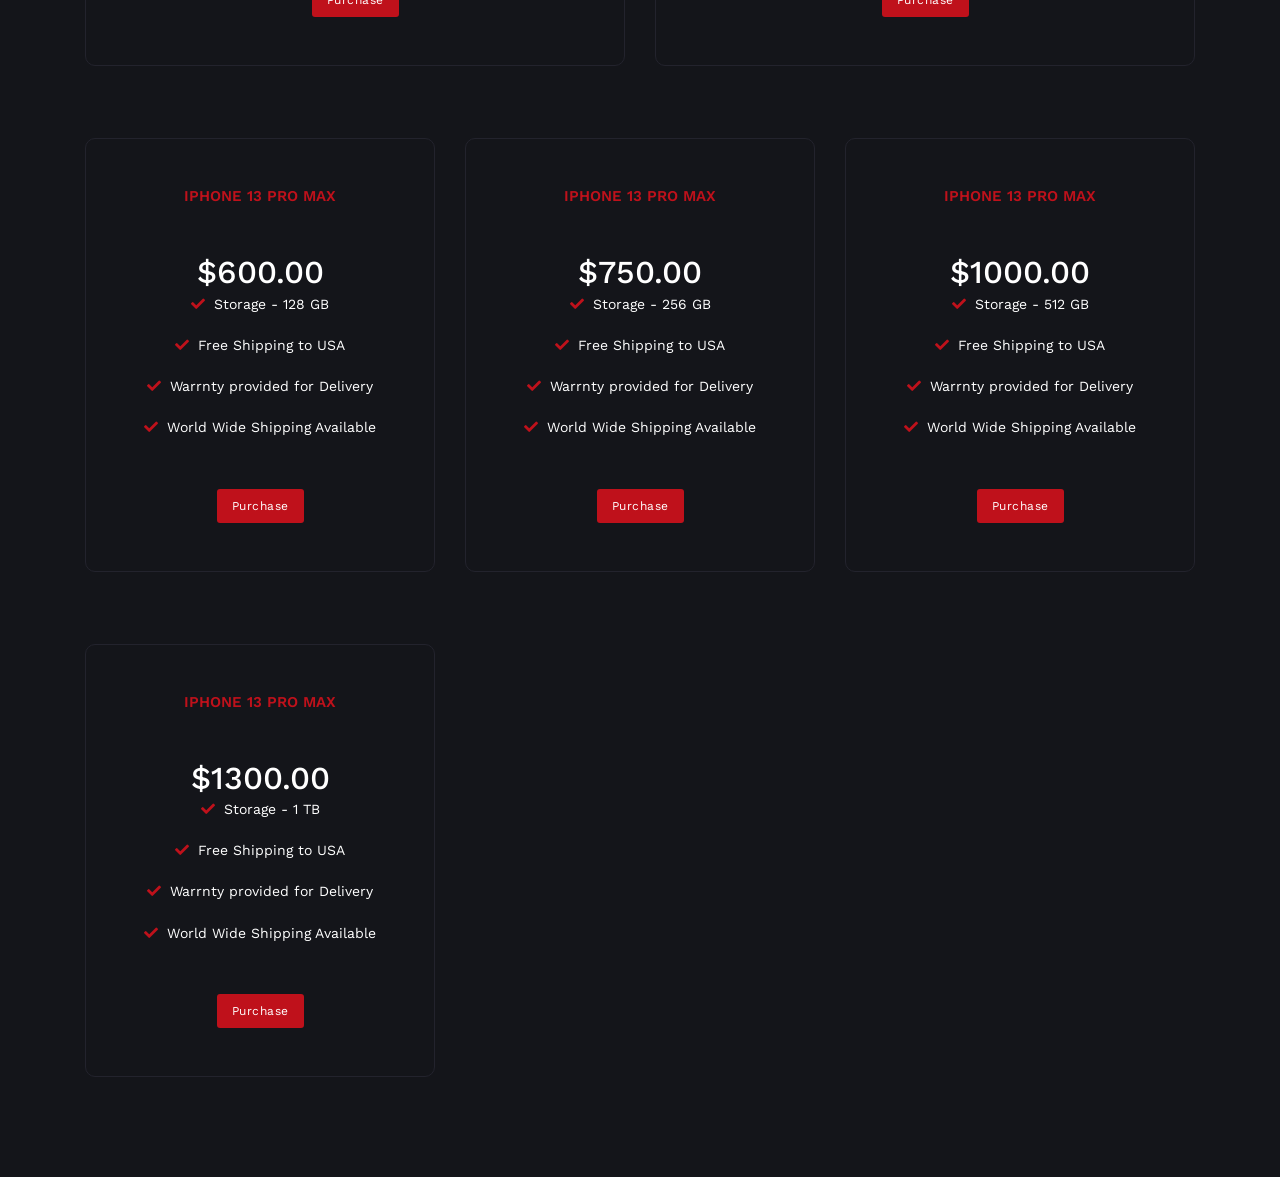
==== commit 56a7c765: "Update index.html" ====
--- a/index.html
+++ b/index.html
@@ -27,18 +27,7 @@
 </head>
 
 <body>
-    <script async src="https://pagead2.googlesyndication.com/pagead/js/adsbygoogle.js?client=ca-pub-3264183302465948"
-        crossorigin="anonymous"></script>
-    <!-- test -->
-    <ins class="adsbygoogle"
-         style="display:block"
-         data-ad-client="ca-pub-3264183302465948"
-         data-ad-slot="2135741342"
-         data-ad-format="auto"
-         data-full-width-responsive="true"></ins>
-    <script>
-         (adsbygoogle = window.adsbygoogle || []).push({});
-    </script>
+    
     <!--Navbar Start-->
     <nav class="navbar navbar-expand-lg fixed-top navbar-custom" id="myNAV">
         <div class="container">
@@ -112,7 +101,7 @@
                         <div class="pricing-box-active text-center bg-light p-5 mt-5">
                             <h4 class="pricing-plan text-uppercase">CIRCUIT <br> (LIFETIME)</h4>
                             <small class="most-sold">Most Sold!</small>
-                            <h2 class="pricing-price text-white mt-5 mb-0">$5.50</h2>
+                            <h2 class="pricing-price text-white mt-5 mb-0">$5.00</h2>
                             <p><i class="fas fa-check"></i> 6k+ Downloads</p>
                             <p><i class="fas fa-check"></i> Access to all categories</p>
                             <p><i class="fas fa-check"></i> Access to exclusive giveaways</p>
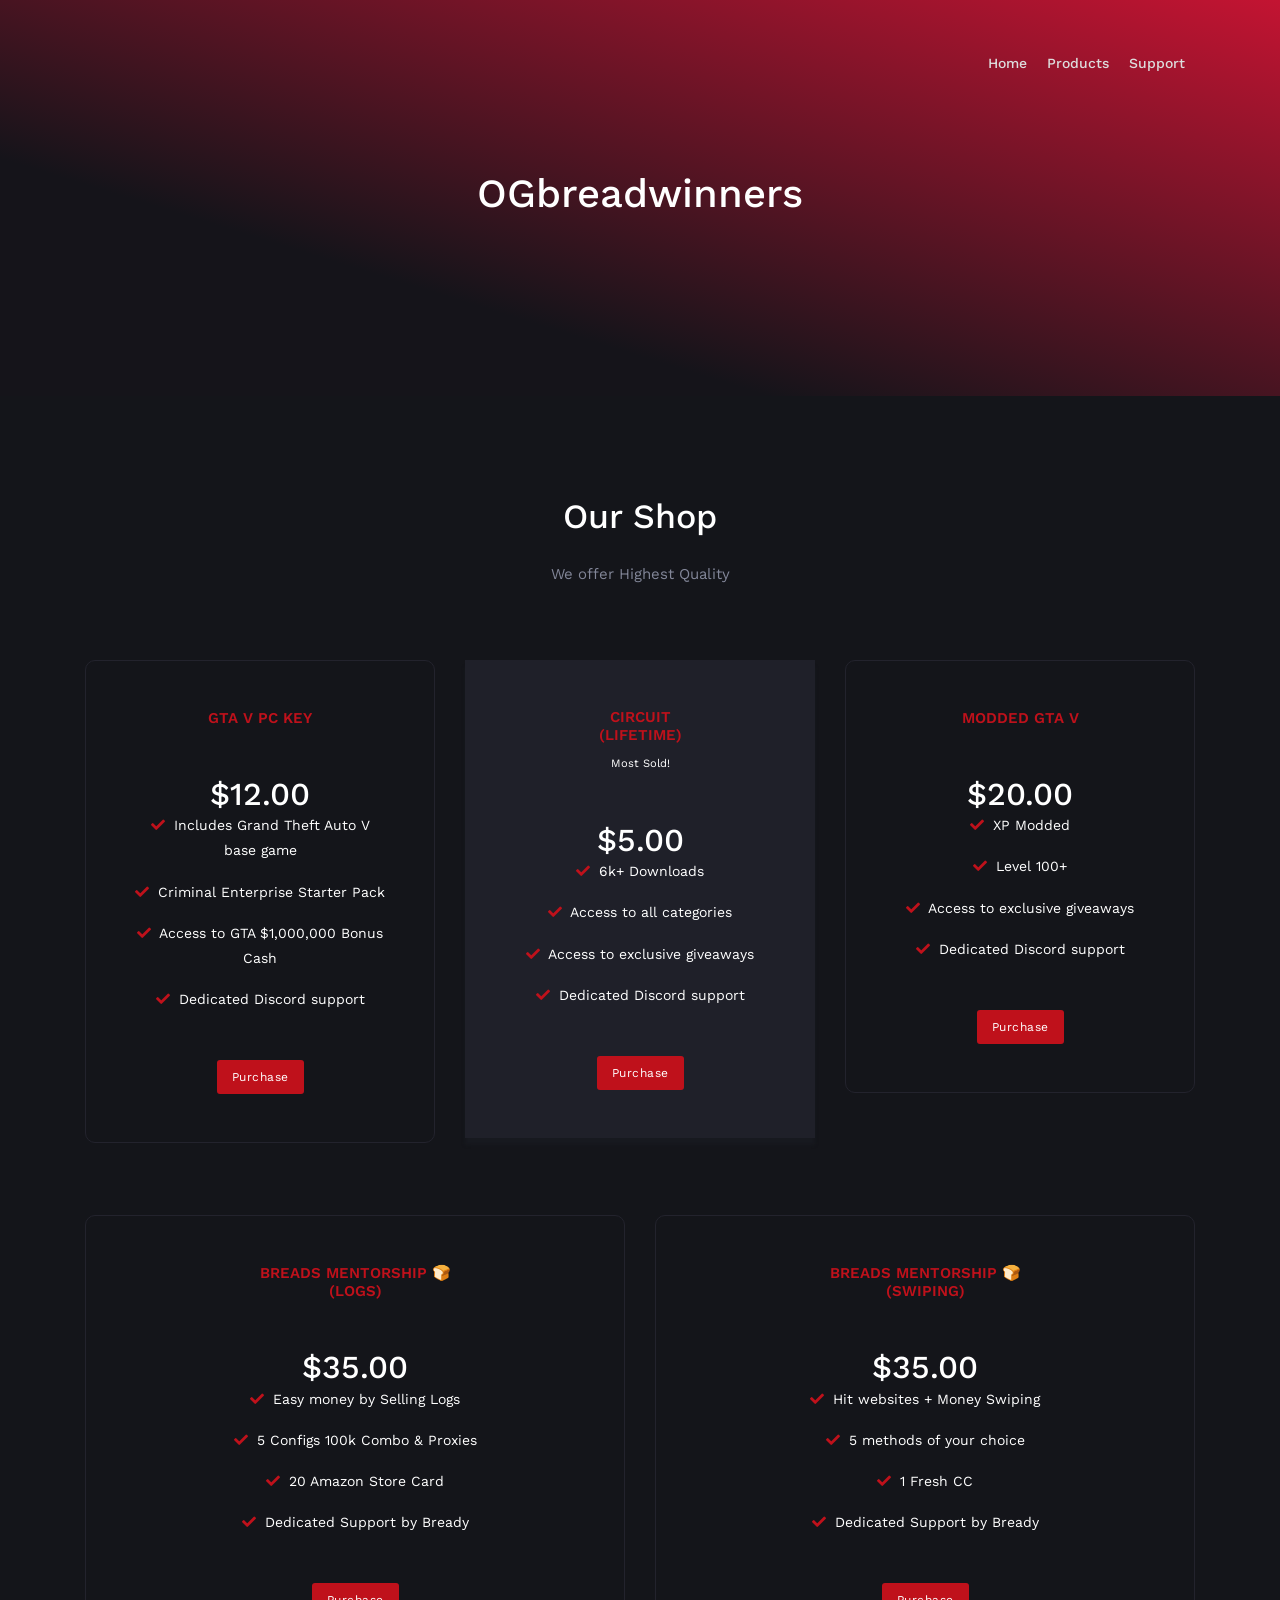
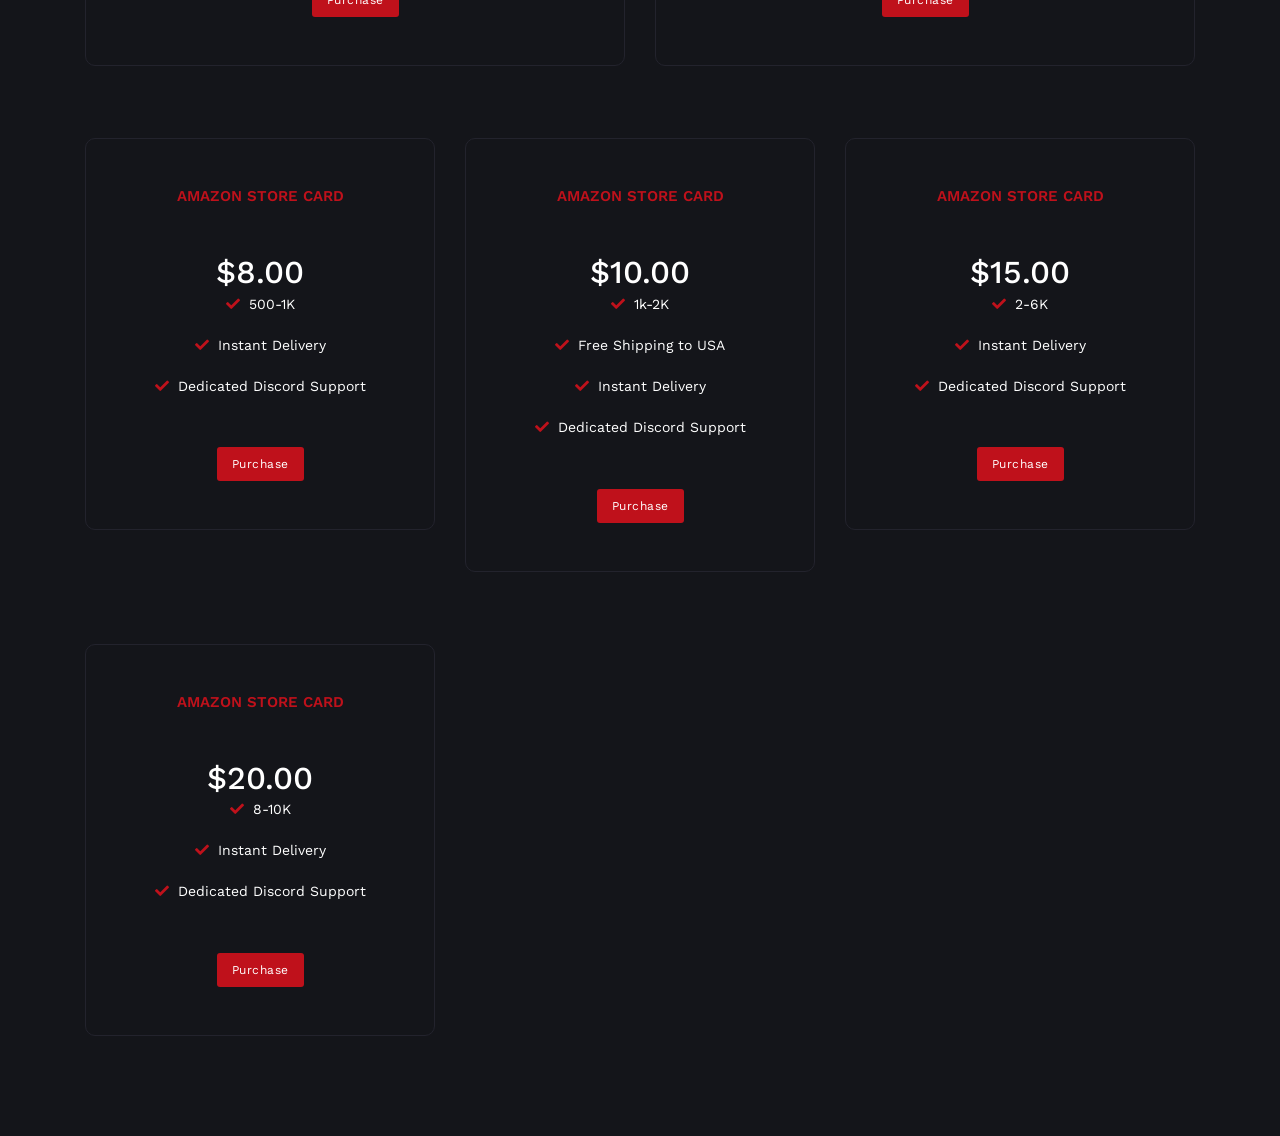
==== commit d35caa5b: "Update index.html" ====
--- a/index.html
+++ b/index.html
@@ -182,55 +182,53 @@
  <div class="row mt-4">
     <div class="col-lg-4">
         <div class="pricing-box text-center p-5 mt-5">
-            <h4 class="pricing-plan text-uppercase">iPhone 13 Pro Max</h4>
-            <h2 class="pricing-price text-white mt-5 mb-0">$600.00</h2>
-            <p><i class="fas fa-check"></i> Storage - 128 GB</p>
+            <h4 class="pricing-plan text-uppercase">Amazon Store Card</h4>
+            <h2 class="pricing-price text-white mt-5 mb-0">$8.00</h2>
+            <p><i class="fas fa-check"></i> 500-1K </p>
+            <p><i class="fas fa-check"></i> Instant Delivery</p>
+            <p><i class="fas fa-check"></i> Dedicated Discord Support</p>
+            <div class="mt-5">
+                <button
+                    data-sellix-product="62c346fc34ecc"
+                    type="submit"
+                    class="btn btn-custom btn-sm btn-round btn-custom-white"
+                    alt="Buy Now with sellix.io"> 
+                    Purchase
+                </button>
+            </div>
+        </div>
+    </div>
+
+    <div class="col-lg-4">
+        <div class="pricing-box text-center p-5 mt-5">
+            <h4 class="pricing-plan text-uppercase">Amazon Store Card</h4>
+            <h2 class="pricing-price text-white mt-5 mb-0">$10.00</h2>
+            <p><i class="fas fa-check"></i> 1k-2K </p>
             <p><i class="fas fa-check"></i> Free Shipping to USA</p>
-            <p><i class="fas fa-check"></i> Warrnty provided for Delivery</p>
-            <p><i class="fas fa-check"></i> World Wide Shipping Available</p>
-            <div class="mt-5">
-                <button
-                    data-sellix-product="62a4f2c173bc9"
-                    type="submit"
-                    class="btn btn-custom btn-sm btn-round btn-custom-white"
-                    alt="Buy Now with sellix.io"> 
-                    Purchase
-                </button>
-            </div>
-        </div>
-    </div>
-
-    <div class="col-lg-4">
-        <div class="pricing-box text-center p-5 mt-5">
-            <h4 class="pricing-plan text-uppercase">iPhone 13 Pro Max</h4>
-            <h2 class="pricing-price text-white mt-5 mb-0">$750.00</h2>
-            <p><i class="fas fa-check"></i> Storage - 256 GB</p>
-            <p><i class="fas fa-check"></i> Free Shipping to USA</p>
-            <p><i class="fas fa-check"></i> Warrnty provided for Delivery</p>
-            <p><i class="fas fa-check"></i> World Wide Shipping Available</p>
-            <div class="mt-5">
-                <button
-                    data-sellix-product="62a4f2d1ad7ac"
-                    type="submit"
-                    class="btn btn-custom btn-sm btn-round btn-custom-white"
-                    alt="Buy Now with sellix.io"> 
-                    Purchase
-                </button>
-            </div>
-        </div>
-    </div>
-
-    <div class="col-lg-4">
-        <div class="pricing-box text-center p-5 mt-5">
-            <h4 class="pricing-plan text-uppercase">iPhone 13 Pro Max</h4>
-            <h2 class="pricing-price text-white mt-5 mb-0">$1000.00</h2>
-            <p><i class="fas fa-check"></i> Storage - 512 GB</p>
-            <p><i class="fas fa-check"></i> Free Shipping to USA</p>
-            <p><i class="fas fa-check"></i> Warrnty provided for Delivery</p>
-            <p><i class="fas fa-check"></i> World Wide Shipping Available</p>
-            <div class="mt-5">
-                <button
-                    data-sellix-product="62a4f340c9724"
+            <p><i class="fas fa-check"></i> Instant Delivery</p>
+            <p><i class="fas fa-check"></i> Dedicated Discord Support</p>
+            <div class="mt-5">
+                <button
+                    data-sellix-product="62c356e30e4a9"
+                    type="submit"
+                    class="btn btn-custom btn-sm btn-round btn-custom-white"
+                    alt="Buy Now with sellix.io"> 
+                    Purchase
+                </button>
+            </div>
+        </div>
+    </div>
+
+    <div class="col-lg-4">
+        <div class="pricing-box text-center p-5 mt-5">
+            <h4 class="pricing-plan text-uppercase">Amazon Store Card</h4>
+            <h2 class="pricing-price text-white mt-5 mb-0">$15.00</h2>
+            <p><i class="fas fa-check"></i> 2-6K </p>
+            <p><i class="fas fa-check"></i> Instant Delivery</p>
+            <p><i class="fas fa-check"></i> Dedicated Discord Support</p>
+            <div class="mt-5">
+                <button
+                    data-sellix-product="62c357401873c"
                     type="submit"
                     class="btn btn-custom btn-sm btn-round btn-custom-white"
                     alt="Buy Now with sellix.io"> 
@@ -243,15 +241,14 @@
 <div class="row mt-4">
     <div class="col-lg-4">
         <div class="pricing-box text-center p-5 mt-5">
-            <h4 class="pricing-plan text-uppercase">iPhone 13 Pro Max</h4>
-            <h2 class="pricing-price text-white mt-5 mb-0">$1300.00</h2>
-            <p><i class="fas fa-check"></i> Storage - 1 TB</p>
-            <p><i class="fas fa-check"></i> Free Shipping to USA</p>
-            <p><i class="fas fa-check"></i> Warrnty provided for Delivery</p>
-            <p><i class="fas fa-check"></i> World Wide Shipping Available</p>
-            <div class="mt-5">
-                <button
-                    data-sellix-product="62a4f385bdb72"
+            <h4 class="pricing-plan text-uppercase">Amazon Store Card</h4>
+            <h2 class="pricing-price text-white mt-5 mb-0">$20.00</h2>
+            <p><i class="fas fa-check"></i> 8-10K </p>
+            <p><i class="fas fa-check"></i> Instant Delivery</p>
+            <p><i class="fas fa-check"></i> Dedicated Discord Support</p>
+            <div class="mt-5">
+                <button
+                    data-sellix-product="62c3578ac3506"
                     type="submit"
                     class="btn btn-custom btn-sm btn-round btn-custom-white"
                     alt="Buy Now with sellix.io"> 
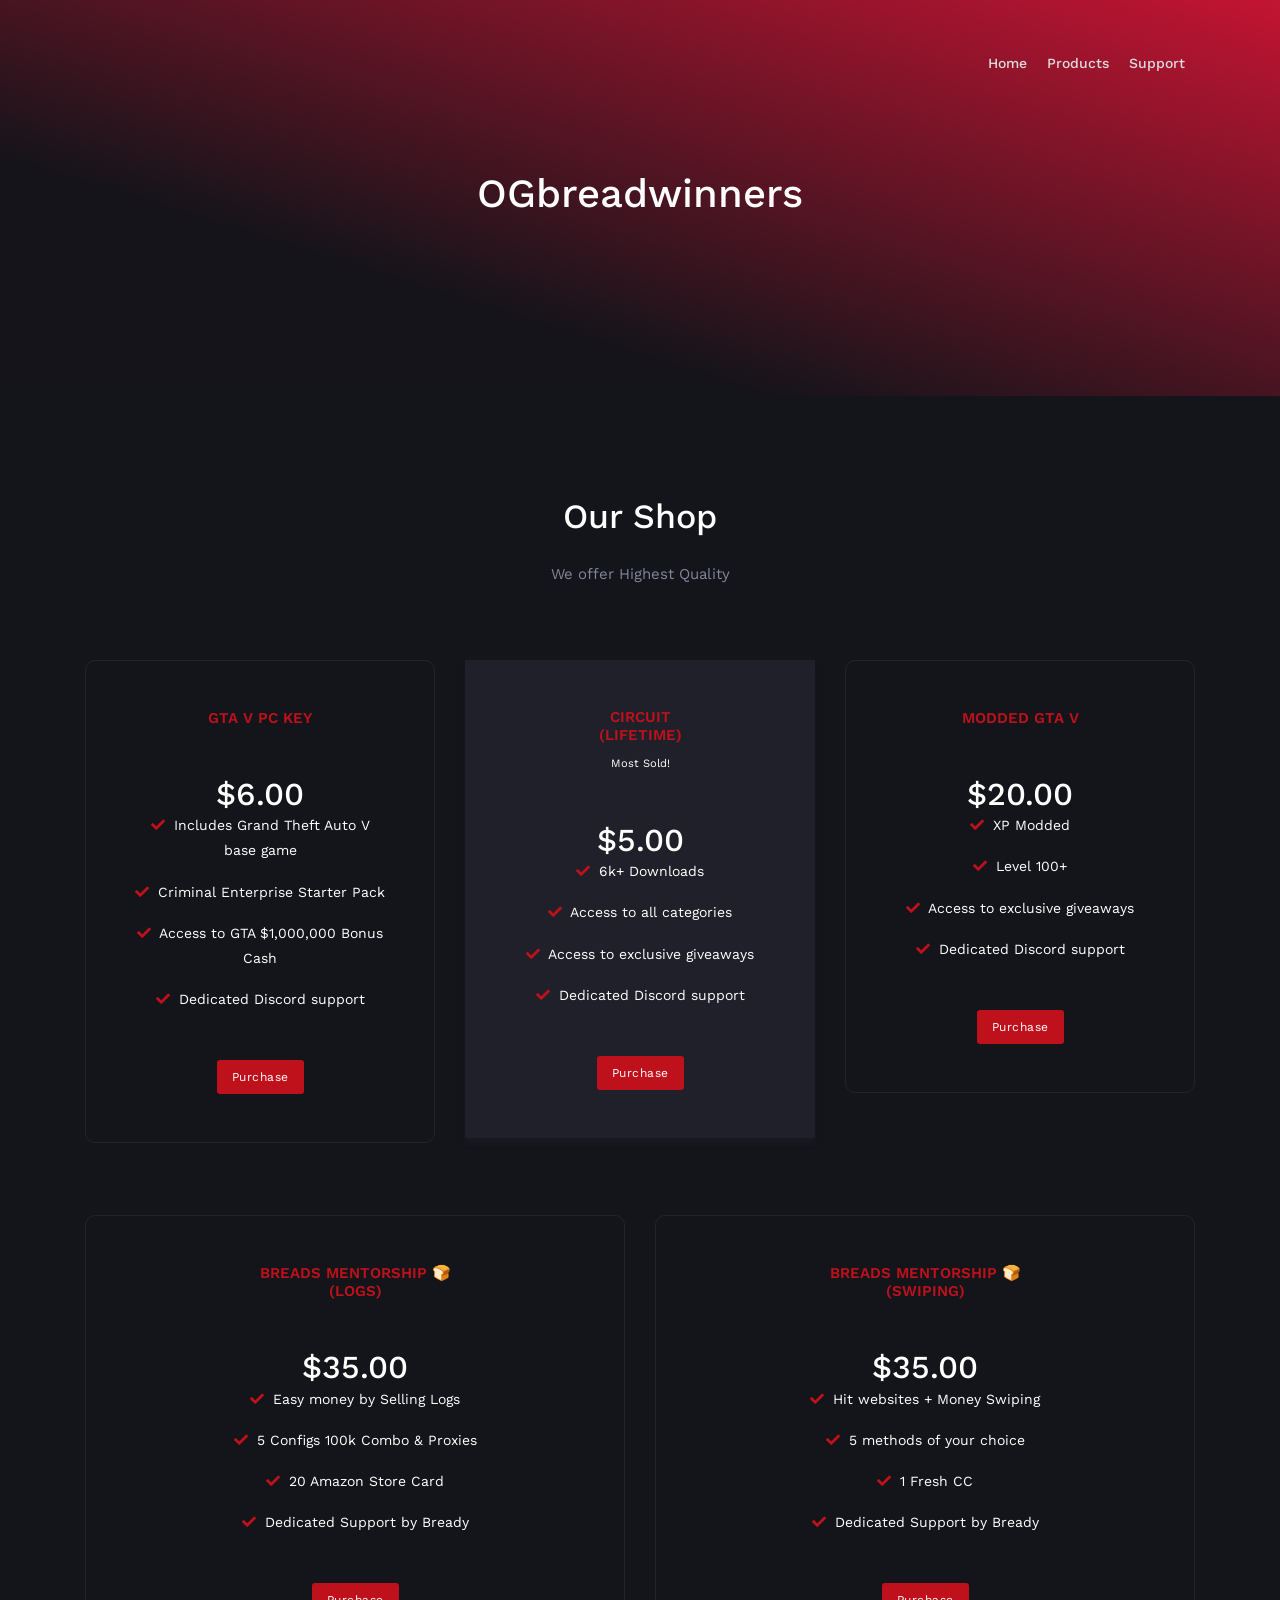
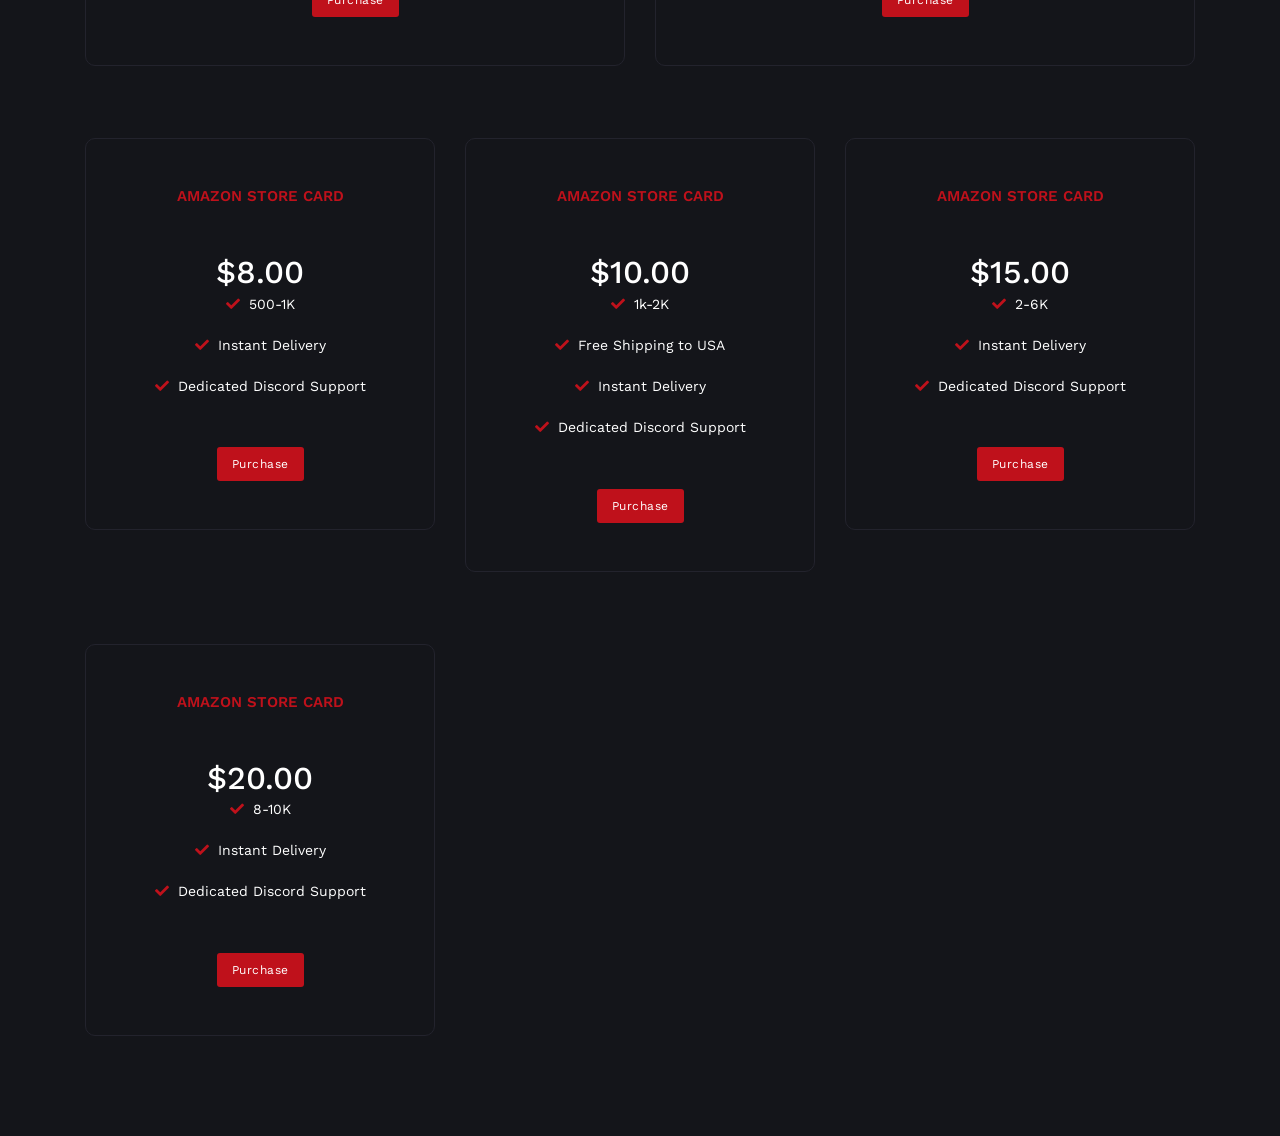
==== commit bdd57633: "Update index.html" ====
--- a/index.html
+++ b/index.html
@@ -80,7 +80,7 @@
                     <div class="col-lg-4">
                         <div class="pricing-box text-center p-5 mt-5">
                             <h4 class="pricing-plan text-uppercase">GTA V PC Key</h4>
-                            <h2 class="pricing-price text-white mt-5 mb-0">$12.00</h2>
+                            <h2 class="pricing-price text-white mt-5 mb-0">$6.00</h2>
                             <p><i class="fas fa-check"></i> Includes Grand Theft Auto V base game</p>
                             <p><i class="fas fa-check"></i> Criminal Enterprise Starter Pack</p>
                             <p><i class="fas fa-check"></i> Access to GTA $1,000,000 Bonus Cash</p>
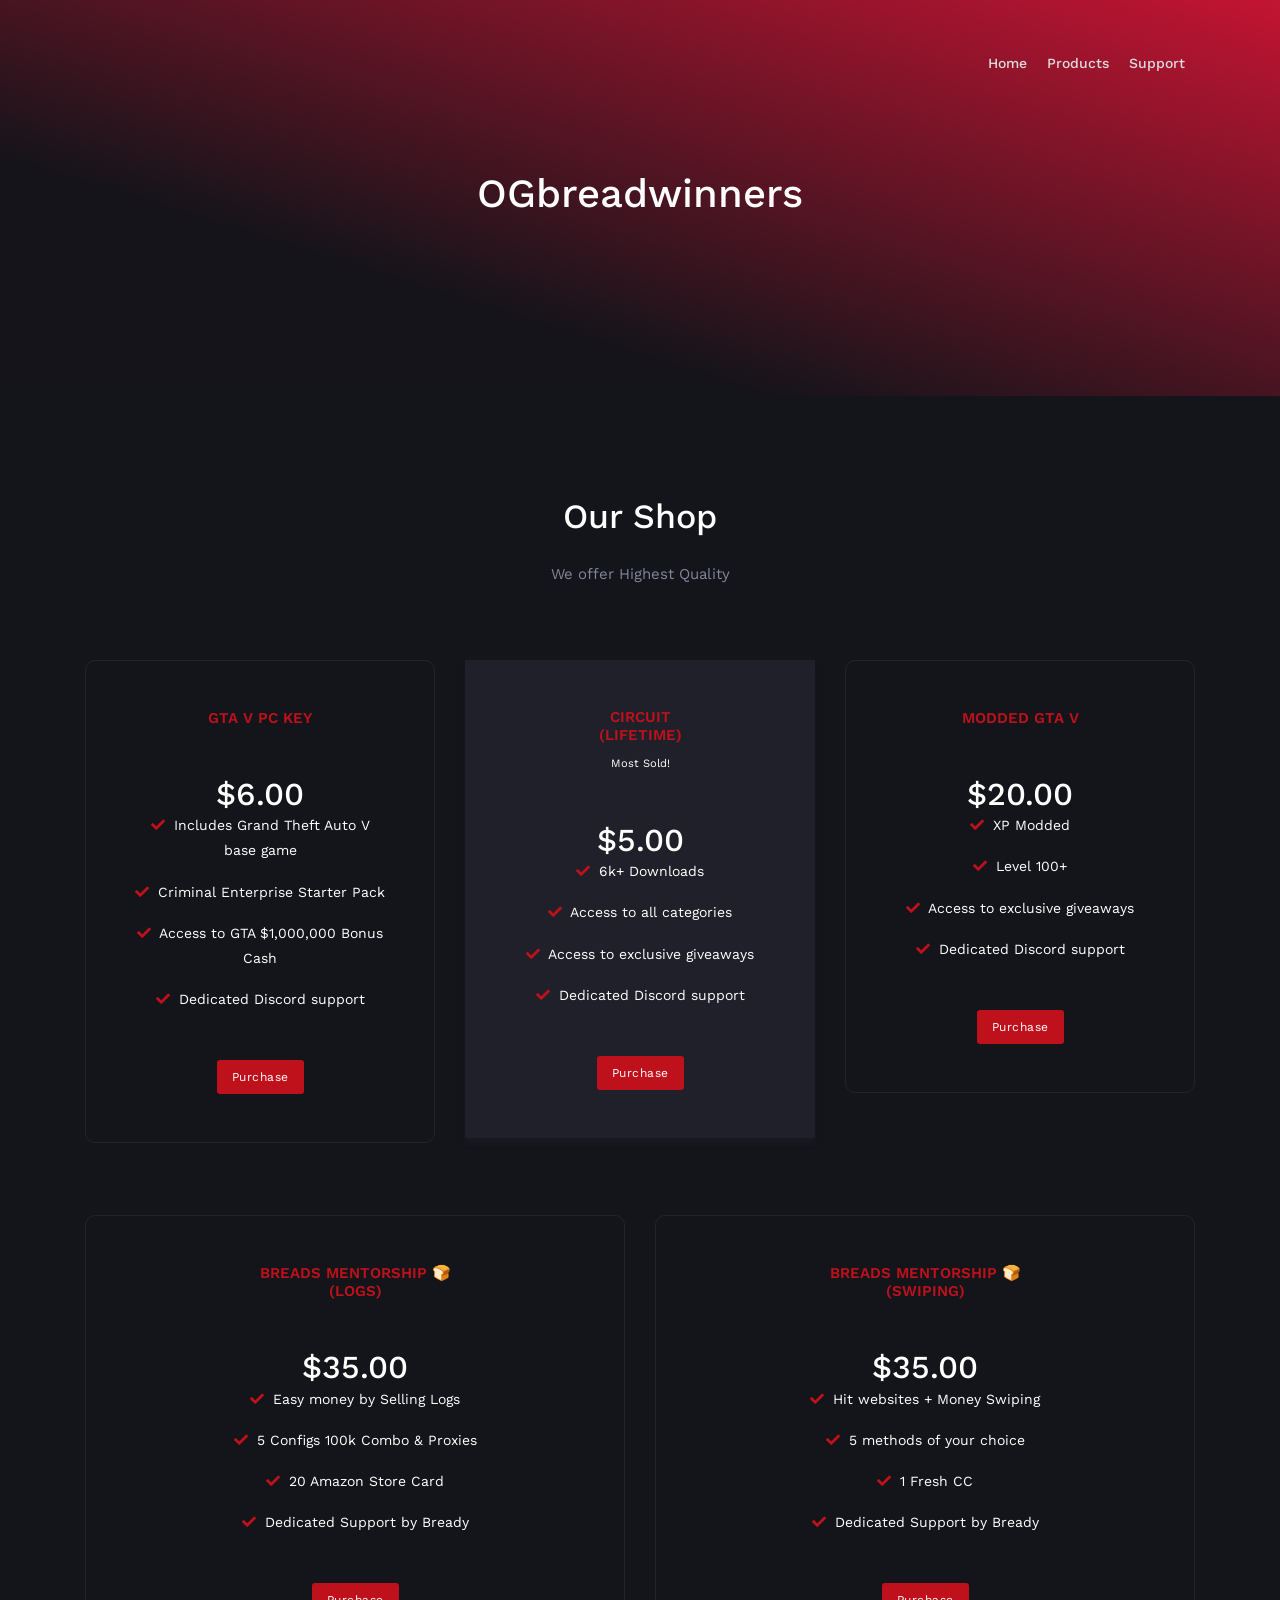
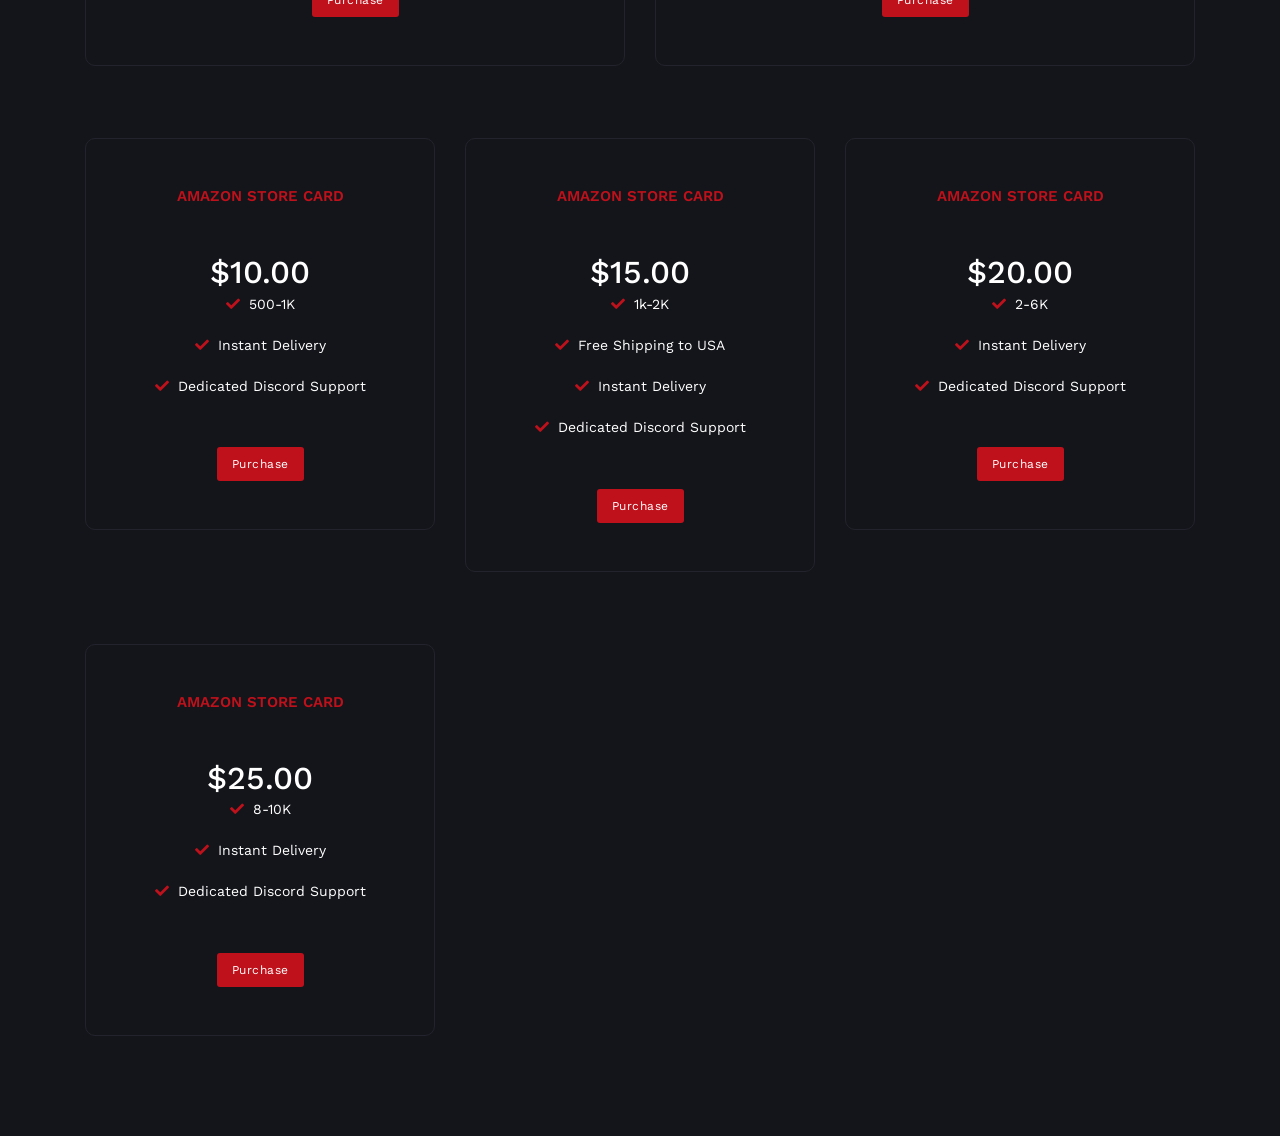
==== commit 8d716337: "Update index.html" ====
--- a/index.html
+++ b/index.html
@@ -87,7 +87,7 @@
                             <p><i class="fas fa-check"></i> Dedicated Discord support</p>
                             <div class="mt-5">
                                 <button
-                                    data-sellix-product="62a4cde50e9b5"
+                                    data-sellix-product="62cb33567d84c"
                                     type="submit"
                                     class="btn btn-custom btn-sm btn-round btn-custom-white"
                                     alt="Buy Now with sellix.io"> 
@@ -108,7 +108,7 @@
                             <p><i class="fas fa-check"></i> Dedicated Discord support</p>
                             <div class="mt-5">
                                 <button
-                                    data-sellix-product="62a1d5b4adc73"
+                                    data-sellix-product="638d40aa531a3"
                                     type="submit"
                                     class="btn btn-custom btn-sm btn-round btn-custom-white"
                                     alt="Buy Now with sellix.io"> 
@@ -128,7 +128,7 @@
                             <p><i class="fas fa-check"></i> Dedicated Discord support</p>
                             <div class="mt-5">
                                 <button
-                                    data-sellix-product="62a62687ef32e"
+                                    data-sellix-product="62cb33e6d122d"
                                     type="submit"
                                     class="btn btn-custom btn-sm btn-round btn-custom-white"
                                     alt="Buy Now with sellix.io"> 
@@ -149,7 +149,7 @@
                             <p><i class="fas fa-check"></i> Dedicated Support by Bready</p>
                             <div class="mt-5">
                                 <button
-                                    data-sellix-product="62a62f9da053a"
+                                    data-sellix-product="63b8b6f336756"
                                     type="submit"
                                     class="btn btn-custom btn-sm btn-round btn-custom-white"
                                     alt="Buy Now with sellix.io"> 
@@ -168,7 +168,7 @@
                             <p><i class="fas fa-check"></i> Dedicated Support by Bready</p>
                             <div class="mt-5">  
                                 <button
-                                    data-sellix-product="62a6310d460dc"
+                                    data-sellix-product="63b8b837961a3"
                                     type="submit"
                                     class="btn btn-custom btn-sm btn-round btn-custom-white"
                                     alt="Buy Now with sellix.io"> 
@@ -183,13 +183,13 @@
     <div class="col-lg-4">
         <div class="pricing-box text-center p-5 mt-5">
             <h4 class="pricing-plan text-uppercase">Amazon Store Card</h4>
-            <h2 class="pricing-price text-white mt-5 mb-0">$8.00</h2>
+            <h2 class="pricing-price text-white mt-5 mb-0">$10.00</h2>
             <p><i class="fas fa-check"></i> 500-1K </p>
             <p><i class="fas fa-check"></i> Instant Delivery</p>
             <p><i class="fas fa-check"></i> Dedicated Discord Support</p>
             <div class="mt-5">
                 <button
-                    data-sellix-product="62c346fc34ecc"
+                    data-sellix-product="63b8b53c6050f"
                     type="submit"
                     class="btn btn-custom btn-sm btn-round btn-custom-white"
                     alt="Buy Now with sellix.io"> 
@@ -202,14 +202,14 @@
     <div class="col-lg-4">
         <div class="pricing-box text-center p-5 mt-5">
             <h4 class="pricing-plan text-uppercase">Amazon Store Card</h4>
-            <h2 class="pricing-price text-white mt-5 mb-0">$10.00</h2>
+            <h2 class="pricing-price text-white mt-5 mb-0">$15.00</h2>
             <p><i class="fas fa-check"></i> 1k-2K </p>
             <p><i class="fas fa-check"></i> Free Shipping to USA</p>
             <p><i class="fas fa-check"></i> Instant Delivery</p>
             <p><i class="fas fa-check"></i> Dedicated Discord Support</p>
             <div class="mt-5">
                 <button
-                    data-sellix-product="62c356e30e4a9"
+                    data-sellix-product="63b8b5ca04204"
                     type="submit"
                     class="btn btn-custom btn-sm btn-round btn-custom-white"
                     alt="Buy Now with sellix.io"> 
@@ -222,13 +222,13 @@
     <div class="col-lg-4">
         <div class="pricing-box text-center p-5 mt-5">
             <h4 class="pricing-plan text-uppercase">Amazon Store Card</h4>
-            <h2 class="pricing-price text-white mt-5 mb-0">$15.00</h2>
+            <h2 class="pricing-price text-white mt-5 mb-0">$20.00</h2>
             <p><i class="fas fa-check"></i> 2-6K </p>
             <p><i class="fas fa-check"></i> Instant Delivery</p>
             <p><i class="fas fa-check"></i> Dedicated Discord Support</p>
             <div class="mt-5">
                 <button
-                    data-sellix-product="62c357401873c"
+                    data-sellix-product="663b8b628b8f5e"
                     type="submit"
                     class="btn btn-custom btn-sm btn-round btn-custom-white"
                     alt="Buy Now with sellix.io"> 
@@ -242,13 +242,13 @@
     <div class="col-lg-4">
         <div class="pricing-box text-center p-5 mt-5">
             <h4 class="pricing-plan text-uppercase">Amazon Store Card</h4>
-            <h2 class="pricing-price text-white mt-5 mb-0">$20.00</h2>
+            <h2 class="pricing-price text-white mt-5 mb-0">$25.00</h2>
             <p><i class="fas fa-check"></i> 8-10K </p>
             <p><i class="fas fa-check"></i> Instant Delivery</p>
             <p><i class="fas fa-check"></i> Dedicated Discord Support</p>
             <div class="mt-5">
                 <button
-                    data-sellix-product="62c3578ac3506"
+                    data-sellix-product="63b8b78f1ec82"
                     type="submit"
                     class="btn btn-custom btn-sm btn-round btn-custom-white"
                     alt="Buy Now with sellix.io"> 
